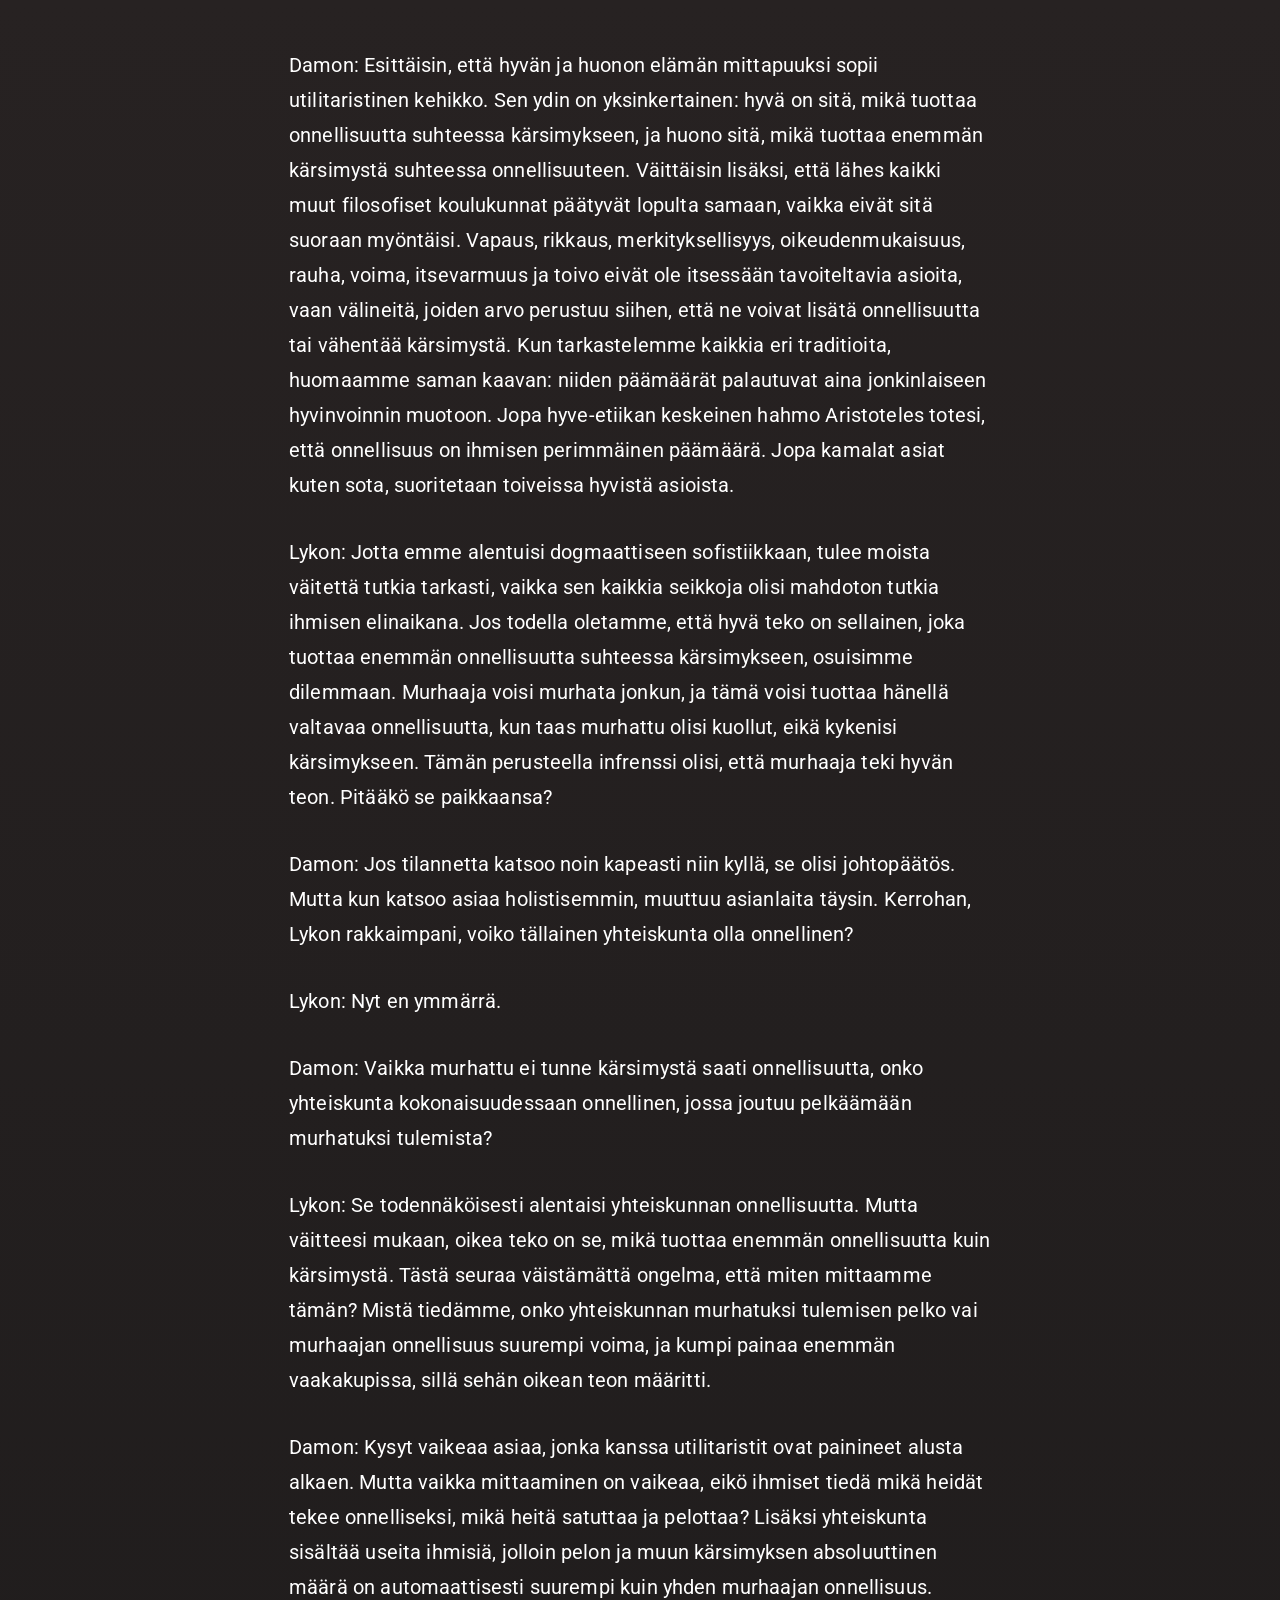
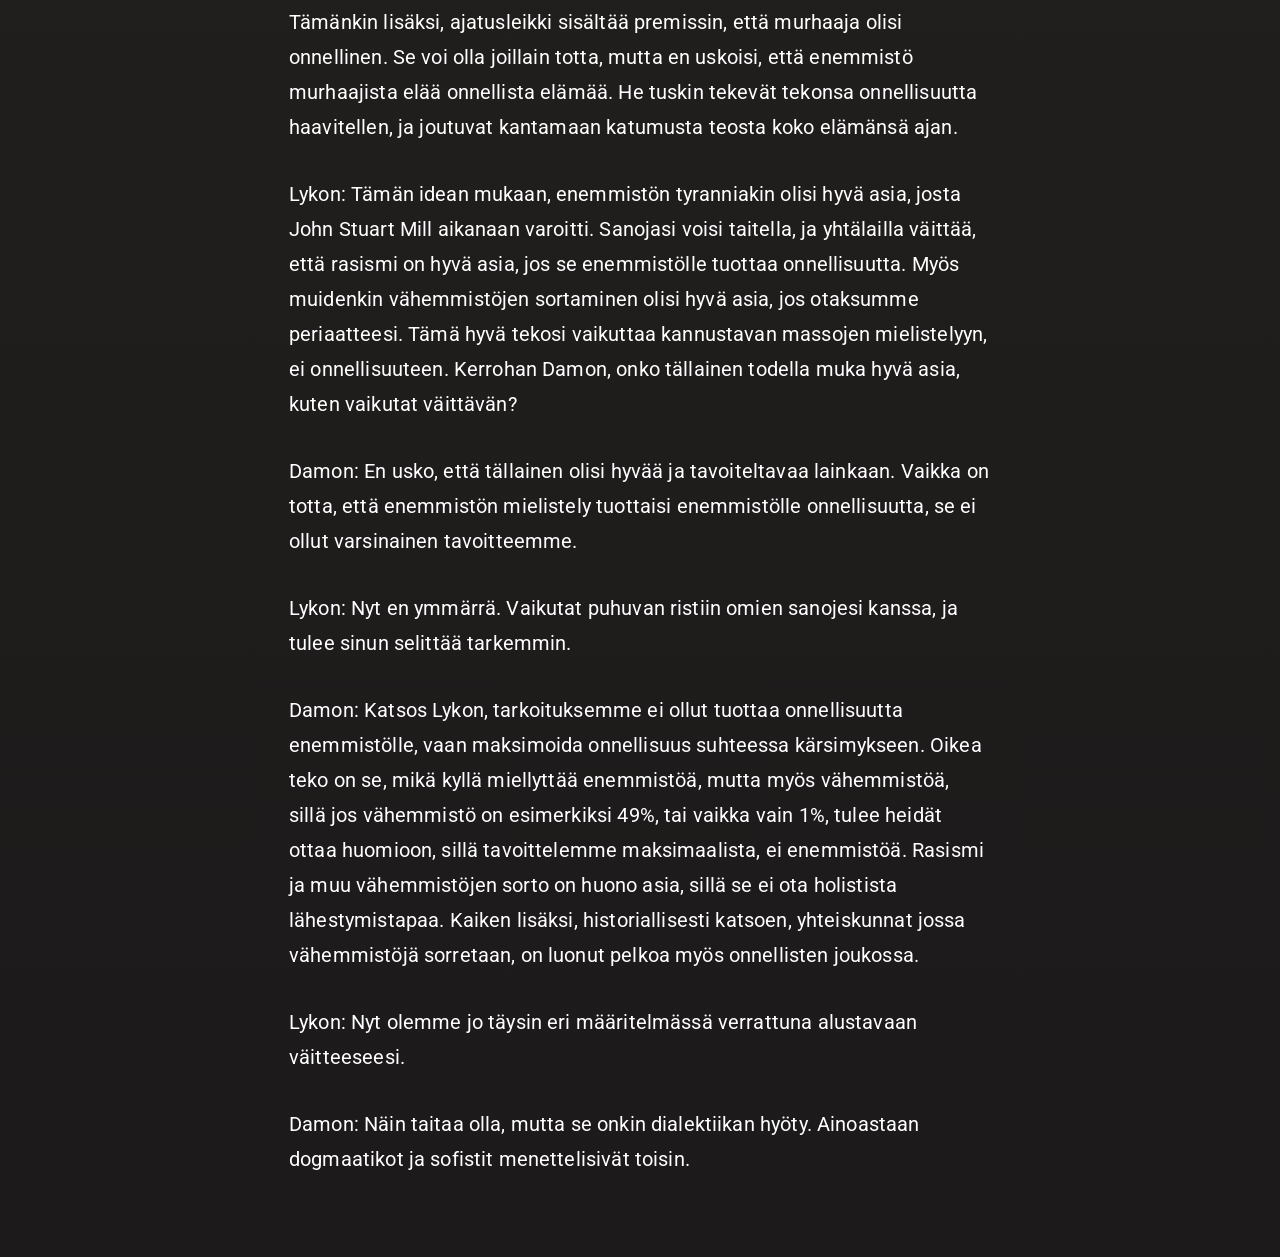
==== dialogi.html @ 6dd418b5 "Luo dialogi.html sivu" ====
<!DOCTYPE html>
<html lang="fi" prefix="og: https://ogp.me/ns#">

<head>
  <!-- Sivuston metatiedot -->
  <link rel="stylesheet" href="tyyli.css">
  <meta charset="utf-8">
  <meta name="viewport" content="width=device-width, initial-scale=1, viewport-fit=cover">
</head>

<main>

<p>Damon: Esittäisin, että hyvän ja huonon elämän mittapuuksi sopii utilitaristinen kehikko. Sen ydin on yksinkertainen: hyvä on sitä, mikä tuottaa onnellisuutta suhteessa kärsimykseen, ja huono sitä, mikä tuottaa enemmän kärsimystä suhteessa onnellisuuteen. Väittäisin lisäksi, että lähes kaikki muut filosofiset koulukunnat päätyvät lopulta samaan, vaikka eivät sitä suoraan myöntäisi. Vapaus, rikkaus, merkityksellisyys, oikeudenmukaisuus, rauha, voima, itsevarmuus ja toivo eivät ole itsessään tavoiteltavia asioita, vaan välineitä, joiden arvo perustuu siihen, että ne voivat lisätä onnellisuutta tai vähentää kärsimystä. Kun tarkastelemme kaikkia eri traditioita, huomaamme saman kaavan: niiden päämäärät palautuvat aina jonkinlaiseen hyvinvoinnin muotoon. Jopa hyve-etiikan keskeinen hahmo Aristoteles totesi, että onnellisuus on ihmisen perimmäinen päämäärä. Jopa kamalat asiat kuten sota, suoritetaan toiveissa hyvistä asioista.</p>

<p>Lykon: Jotta emme alentuisi dogmaattiseen sofistiikkaan, tulee moista väitettä tutkia tarkasti, vaikka sen kaikkia seikkoja olisi mahdoton tutkia ihmisen elinaikana. Jos todella oletamme, että hyvä teko on sellainen, joka tuottaa enemmän onnellisuutta suhteessa kärsimykseen, osuisimme dilemmaan. Murhaaja voisi murhata jonkun, ja tämä voisi tuottaa hänellä valtavaa onnellisuutta, kun taas murhattu olisi kuollut, eikä kykenisi kärsimykseen. Tämän perusteella infrenssi olisi, että murhaaja teki hyvän teon. Pitääkö se paikkaansa?</p>

<p>Damon: Jos tilannetta katsoo noin kapeasti niin kyllä, se olisi johtopäätös. Mutta kun katsoo asiaa holistisemmin, muuttuu asianlaita täysin. Kerrohan, Lykon rakkaimpani, voiko tällainen yhteiskunta olla onnellinen?</p>

<p>Lykon: Nyt en ymmärrä.</p>

<p>Damon: Vaikka murhattu ei tunne kärsimystä saati onnellisuutta, onko yhteiskunta kokonaisuudessaan onnellinen, jossa joutuu pelkäämään murhatuksi tulemista?</p>

<p>Lykon: Se todennäköisesti alentaisi yhteiskunnan onnellisuutta. Mutta väitteesi mukaan, oikea teko on se, mikä tuottaa enemmän onnellisuutta kuin kärsimystä. Tästä seuraa väistämättä ongelma, että miten mittaamme tämän? Mistä tiedämme, onko yhteiskunnan murhatuksi tulemisen pelko vai murhaajan onnellisuus suurempi voima, ja kumpi painaa enemmän vaakakupissa, sillä sehän oikean teon määritti.</p>

<p>Damon: Kysyt vaikeaa asiaa, jonka kanssa utilitaristit ovat painineet alusta alkaen. Mutta vaikka mittaaminen on vaikeaa, eikö ihmiset tiedä mikä heidät tekee onnelliseksi, mikä heitä satuttaa ja pelottaa? Lisäksi yhteiskunta sisältää useita ihmisiä, jolloin pelon ja muun kärsimyksen absoluuttinen määrä on automaattisesti suurempi kuin yhden murhaajan onnellisuus. Tämänkin lisäksi, ajatusleikki sisältää premissin, että murhaaja olisi onnellinen. Se voi olla joillain totta, mutta en uskoisi, että enemmistö murhaajista elää onnellista elämää. He tuskin tekevät tekonsa onnellisuutta haavitellen, ja joutuvat kantamaan katumusta teosta koko elämänsä ajan.</p>

<p>Lykon: Tämän idean mukaan, enemmistön tyranniakin olisi hyvä asia, josta John Stuart Mill aikanaan varoitti. Sanojasi voisi taitella, ja yhtälailla väittää, että rasismi on hyvä asia, jos se enemmistölle tuottaa onnellisuutta. Myös muidenkin vähemmistöjen sortaminen olisi hyvä asia, jos otaksumme periaatteesi. Tämä hyvä tekosi vaikuttaa kannustavan massojen mielistelyyn, ei onnellisuuteen. Kerrohan Damon, onko tällainen todella muka hyvä asia, kuten vaikutat väittävän?</p>

<p>Damon: En usko, että tällainen olisi hyvää ja tavoiteltavaa lainkaan. Vaikka on totta, että enemmistön mielistely tuottaisi enemmistölle onnellisuutta, se ei ollut varsinainen tavoitteemme.</p>

<p>Lykon: Nyt en ymmärrä. Vaikutat puhuvan ristiin omien sanojesi kanssa, ja tulee sinun selittää tarkemmin.</p>

<p>Damon: Katsos Lykon, tarkoituksemme ei ollut tuottaa onnellisuutta enemmistölle, vaan maksimoida onnellisuus suhteessa kärsimykseen. Oikea teko on se, mikä kyllä miellyttää enemmistöä, mutta myös vähemmistöä, sillä jos vähemmistö on esimerkiksi 49%, tai vaikka vain 1%, tulee heidät ottaa huomioon, sillä tavoittelemme maksimaalista, ei enemmistöä. Rasismi ja muu vähemmistöjen sorto on huono asia, sillä se ei ota holistista lähestymistapaa. Kaiken lisäksi, historiallisesti katsoen, yhteiskunnat jossa vähemmistöjä sorretaan, on luonut pelkoa myös onnellisten joukossa.</p>

<p>Lykon: Nyt olemme jo täysin eri määritelmässä verrattuna alustavaan väitteeseesi.</p>

<p>Damon: Näin taitaa olla, mutta se onkin dialektiikan hyöty. Ainoastaan dogmaatikot ja sofistit menettelisivät toisin.</p>


</main>
<script>
  (function() {
    const btn = document.getElementById('themeToggle');
    const root = document.documentElement; // html
    const body = document.body;

    // Palautetaan tallennettu teema (light/dark)
    const saved = localStorage.getItem('site-theme');
    if (saved === 'light') {
      root.classList.add('light-theme');
      body.classList.add('light-theme');
      btn.textContent = 'Vaihda tumma teema';
      btn.setAttribute('aria-pressed', 'true');
    } else {
      // varmistus: poista jos jostain syystä lisätty
      root.classList.remove('light-theme');
      body.classList.remove('light-theme');
      btn.textContent = 'Vaihda vaalea teema';
      btn.setAttribute('aria-pressed', 'false');
    }

    btn.addEventListener('click', () => {
      const turningOn = !root.classList.contains('light-theme');
      // Lisätään/poistetaan molemmilta tasoilta varmistaen muuttujien periytyminen
      root.classList.toggle('light-theme', turningOn);
      body.classList.toggle('light-theme', turningOn);

      btn.textContent = turningOn ? 'Vaihda tumma teema' : 'Vaihda vaalea teema';
      btn.setAttribute('aria-pressed', turningOn ? 'true' : 'false');

      localStorage.setItem('site-theme', turningOn ? 'light' : 'dark');
    });
  })();
</script>

</body>

</html>
---- tyyli.css ----
@import url('https://fonts.googleapis.com/css2?family=Roboto&display=swap');

/* Teemamuuttujat oletus: tumma */
:root {
  --bg-gradient-top: #272222;
  --bg-gradient-bottom: #1c1a1a;
  --text-primary: #ffffff;
  --text-secondary: #e0e0e0;
  --text-muted: #cccccc;
  --heading-shadow: rgba(255,255,255,0.15);
  --border-color: rgba(255,255,255,0.1);
  --strong-bg: rgba(255,255,255,0.05);
  --strong-border: #888;

  /* nappi oletus (tumma teema) */
  --btn-bg: #333333;
  --btn-text: #f0f0f0;
  --btn-border: rgba(255,255,255,0.08);
  --btn-shadow: rgba(0,0,0,0.35);
  --btn-hover-bg: #3d3d3d;
  --btn-hover-text: #ffffff;

  /* typografia */
  --font-family: 'Roboto', sans-serif;
  --line-height: 1.75;
  --letter-spacing: 0.009375rem;
}

/* Vaalea teema: asetetaan sekä html:lle että body:lle (varmistus periytymiselle) */
html.light-theme,
body.light-theme {
  --bg-gradient-top: #f5f5f7;
  --bg-gradient-bottom: #ffffff;
  --text-primary: #222222;
  --text-secondary: #333333;
  --text-muted: #666666;
  --heading-shadow: rgba(0,0,0,0.08);
  --border-color: rgba(0,0,0,0.12);
  --strong-bg: rgba(0,0,0,0.05);
  --strong-border: #444;

  --btn-bg: #ffffff;
  --btn-text: #222222;
  --btn-border: rgba(0,0,0,0.08);
  --btn-shadow: rgba(0,0,0,0.15);
  --btn-hover-bg: #f2f2f2;
  --btn-hover-text: #111111;
}

/* ============================= */
/* Yleiset asetukset             */
/* ============================= */
*,
*::before,
*::after { box-sizing: border-box; }

html {
  margin: 0;
  padding: 0;
  scroll-behavior: smooth;
  overflow-x: hidden;
  background: linear-gradient(to bottom, var(--bg-gradient-top), var(--bg-gradient-bottom));
}

body {
  margin: 0;
  padding: 0;
  font-family: var(--font-family);
  line-height: var(--line-height);
  letter-spacing: var(--letter-spacing);
  background-color: transparent;
  overflow-x: hidden;
  min-height: 100vh;
}

/* Sisältö */
main {
  position: relative;
  z-index: 1;
  width: 100%;
  max-width: 750px;
  margin: 0 auto;
  padding: 3rem 1.5rem;
  font-size: 1.25rem;
  overflow-wrap: break-word;
}

h1,h2,h3,h4,h5 {
  font-size: clamp(1.6rem, 4vw, 2.8rem);
  line-height: clamp(2.2rem, 5vw, 3.8rem);
  letter-spacing: 0.03rem;
  text-align: center;
  color: var(--text-primary);
  margin-top: 2rem;
  margin-bottom: 1.5rem;
  text-transform: uppercase;
  text-shadow: 0 0 6px var(--heading-shadow);
  border-bottom: 1px solid var(--border-color);
  padding-bottom: 0.5rem;
}

h6 {
  font-size: clamp(1.4rem, 3vw, 1.7rem);
  color: var(--text-secondary);
  text-align: center;
  margin-top: 2rem;
  margin-bottom: 1rem;
  font-weight: 500;
  letter-spacing: 0.02rem;
  text-shadow: 0 0 4px var(--heading-shadow);
  font-style: italic;
}

p {
  color: var(--text-primary);
  font-size: clamp(1rem, 2.5vw, 1.25rem);
  margin-top: 0;
  margin-bottom: 2rem;
  line-height: 1.75;
}

ul li {
  color: var(--text-primary);
  font-size: clamp(1rem, 2vw, 1.2rem);
  line-height: 1.6;
  margin-bottom: 0.25rem;
}

strong {
  display: block;
  font-weight: bold;
  font-size: 1.3rem;
  line-height: 1.8;
  margin: 2.5rem 0;
  padding: 0.75rem 1rem;
  color: var(--text-secondary);
  background-color: var(--strong-bg);
  border-left: 4px solid var(--strong-border);
  text-align: center;
  text-shadow: 0 0 6px var(--heading-shadow);
}

em { color: var(--text-muted); font-style: italic; }

/* Teemanvaihtonappi */
#themeToggle {
  position: fixed;
  top: 1rem;
  right: 1rem;
  z-index: 1000;
  padding: 0.6rem 1rem;
  font-size: 0.95rem;
  font-weight: 600;
  border-radius: 10px;
  cursor: pointer;

  background-color: var(--btn-bg);
  color: var(--btn-text);
  border: 1px solid var(--btn-border);
  box-shadow: 0 8px 20px var(--btn-shadow);
  transition:
    background-color 0.18s ease,
    color 0.18s ease,
    transform 0.08s ease,
    box-shadow 0.18s ease,
    border-color 0.18s ease;
  backdrop-filter: saturate(1.2) blur(6px);
}

#themeToggle:hover {
  background-color: var(--btn-hover-bg);
  color: var(--btn-hover-text);
  box-shadow: 0 10px 24px var(--btn-shadow);
}

#themeToggle:active { transform: translateY(1px); }

/* Reduced transparency fallback (prefers-reduced-transparency ei ole laajasti tuettu, poistetaan epävarmuus) */
@media (prefers-reduced-motion: reduce) {
  #themeToggle { backdrop-filter: none; }
}

/* Selection joka toimii molemmissa teemoissa */
::selection {
  background: var(--text-primary);
  color: var(--bg-gradient-bottom);
}
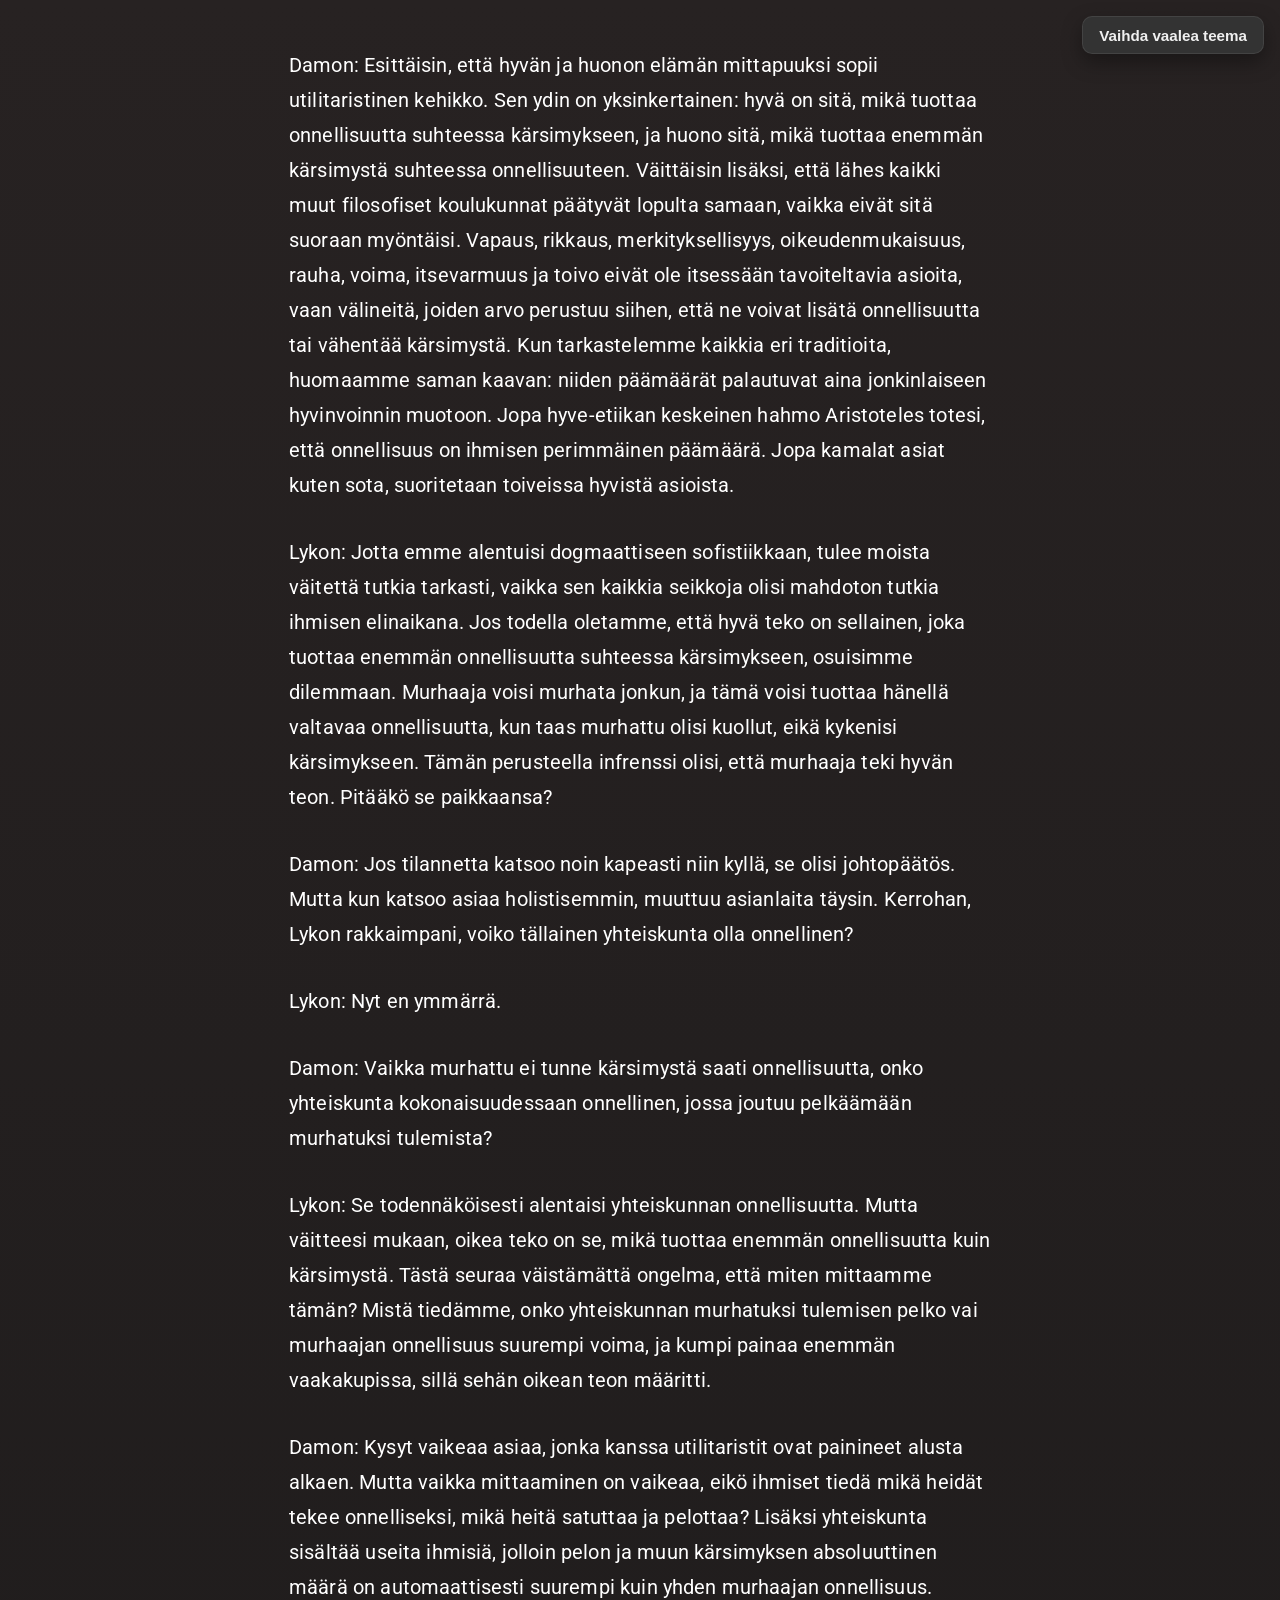
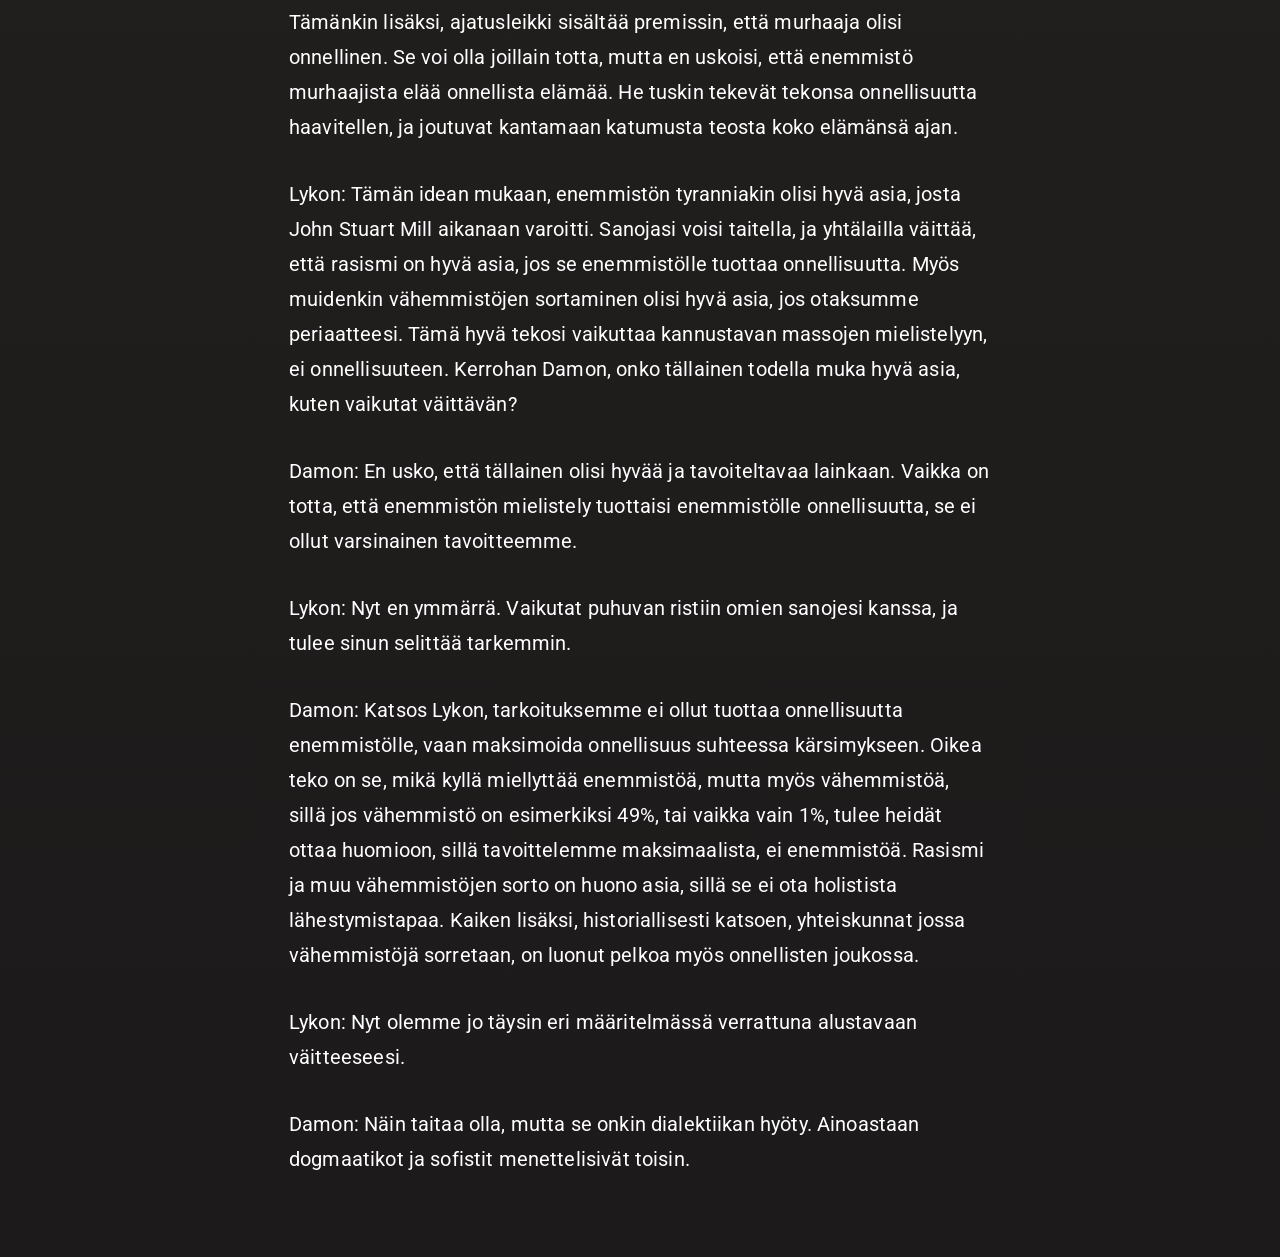
==== commit 78ff796c: "Update dialogi.html" ====
--- a/dialogi.html
+++ b/dialogi.html
@@ -9,6 +9,8 @@
 </head>
 
 <main>
+
+<button id="themeToggle" aria-pressed="false">Vaihda vaalea teema</button>
 
 <p>Damon: Esittäisin, että hyvän ja huonon elämän mittapuuksi sopii utilitaristinen kehikko. Sen ydin on yksinkertainen: hyvä on sitä, mikä tuottaa onnellisuutta suhteessa kärsimykseen, ja huono sitä, mikä tuottaa enemmän kärsimystä suhteessa onnellisuuteen. Väittäisin lisäksi, että lähes kaikki muut filosofiset koulukunnat päätyvät lopulta samaan, vaikka eivät sitä suoraan myöntäisi. Vapaus, rikkaus, merkityksellisyys, oikeudenmukaisuus, rauha, voima, itsevarmuus ja toivo eivät ole itsessään tavoiteltavia asioita, vaan välineitä, joiden arvo perustuu siihen, että ne voivat lisätä onnellisuutta tai vähentää kärsimystä. Kun tarkastelemme kaikkia eri traditioita, huomaamme saman kaavan: niiden päämäärät palautuvat aina jonkinlaiseen hyvinvoinnin muotoon. Jopa hyve-etiikan keskeinen hahmo Aristoteles totesi, että onnellisuus on ihmisen perimmäinen päämäärä. Jopa kamalat asiat kuten sota, suoritetaan toiveissa hyvistä asioista.</p>
 
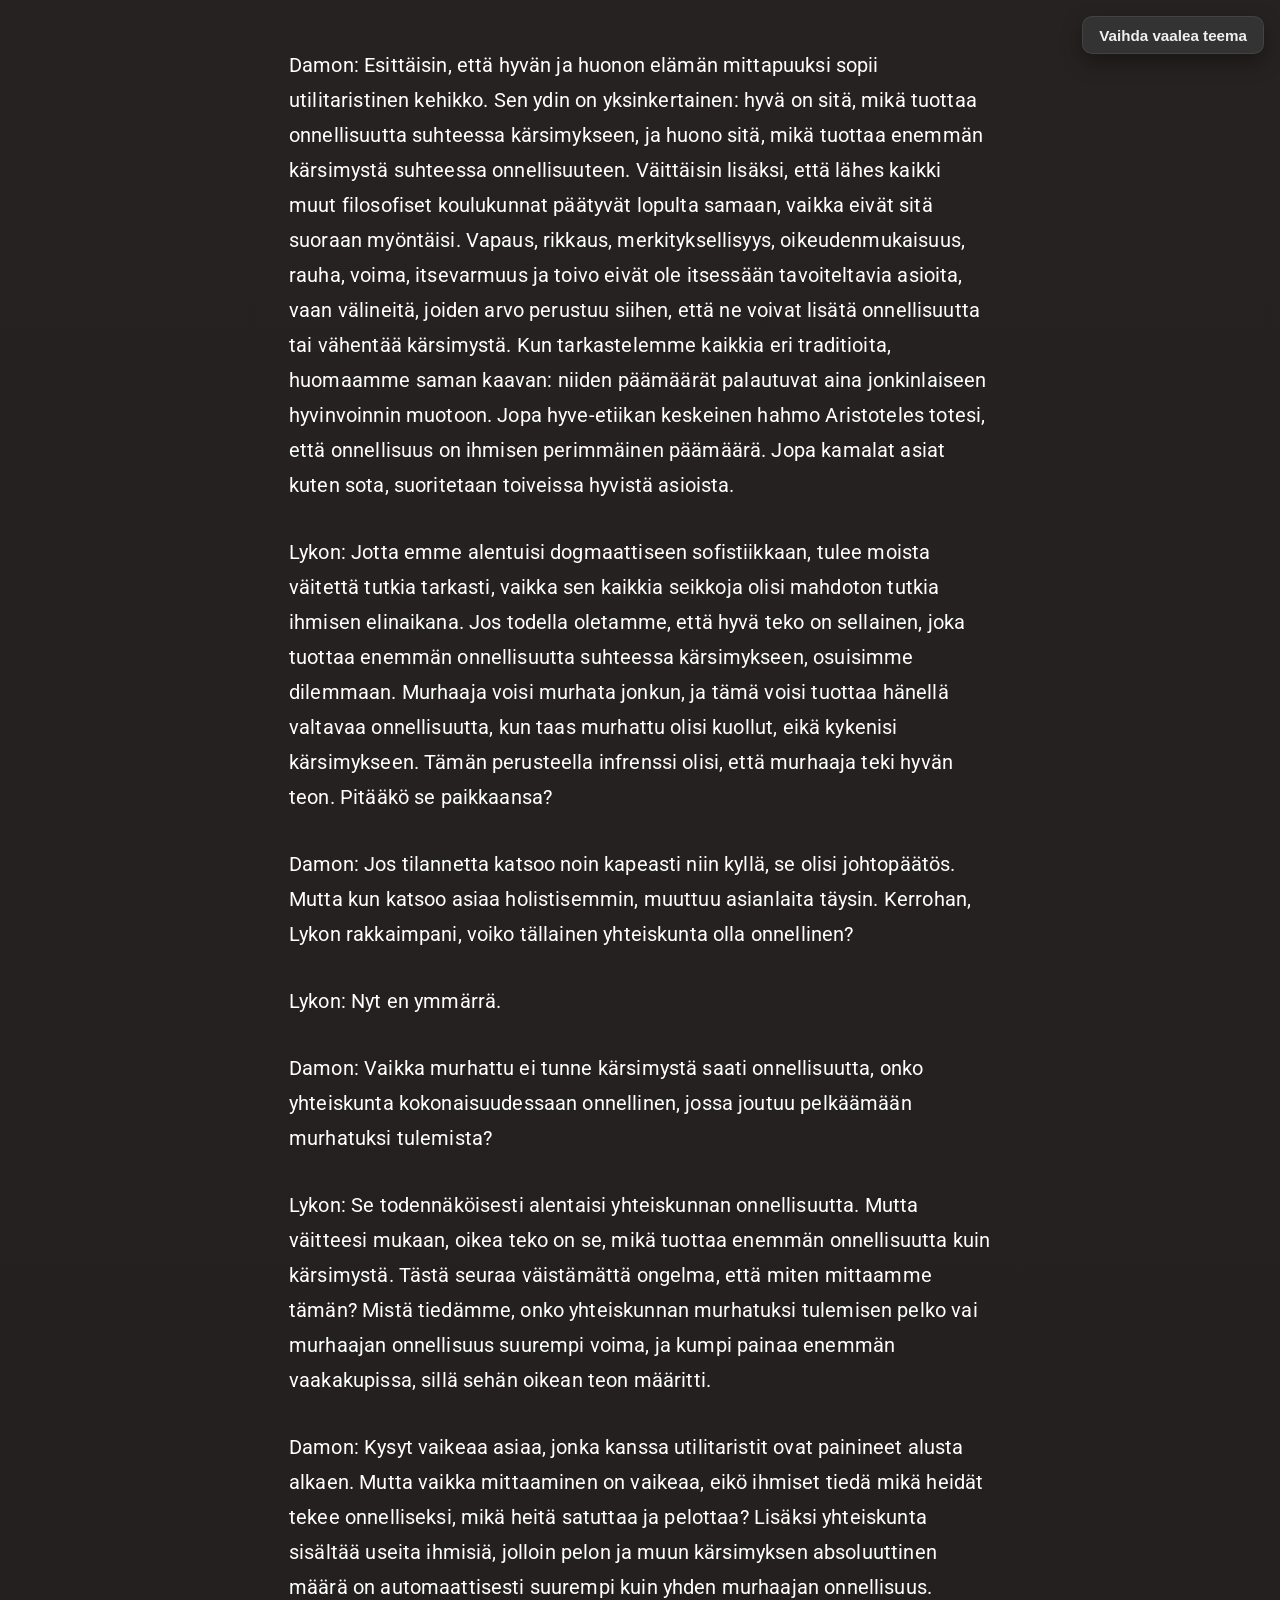
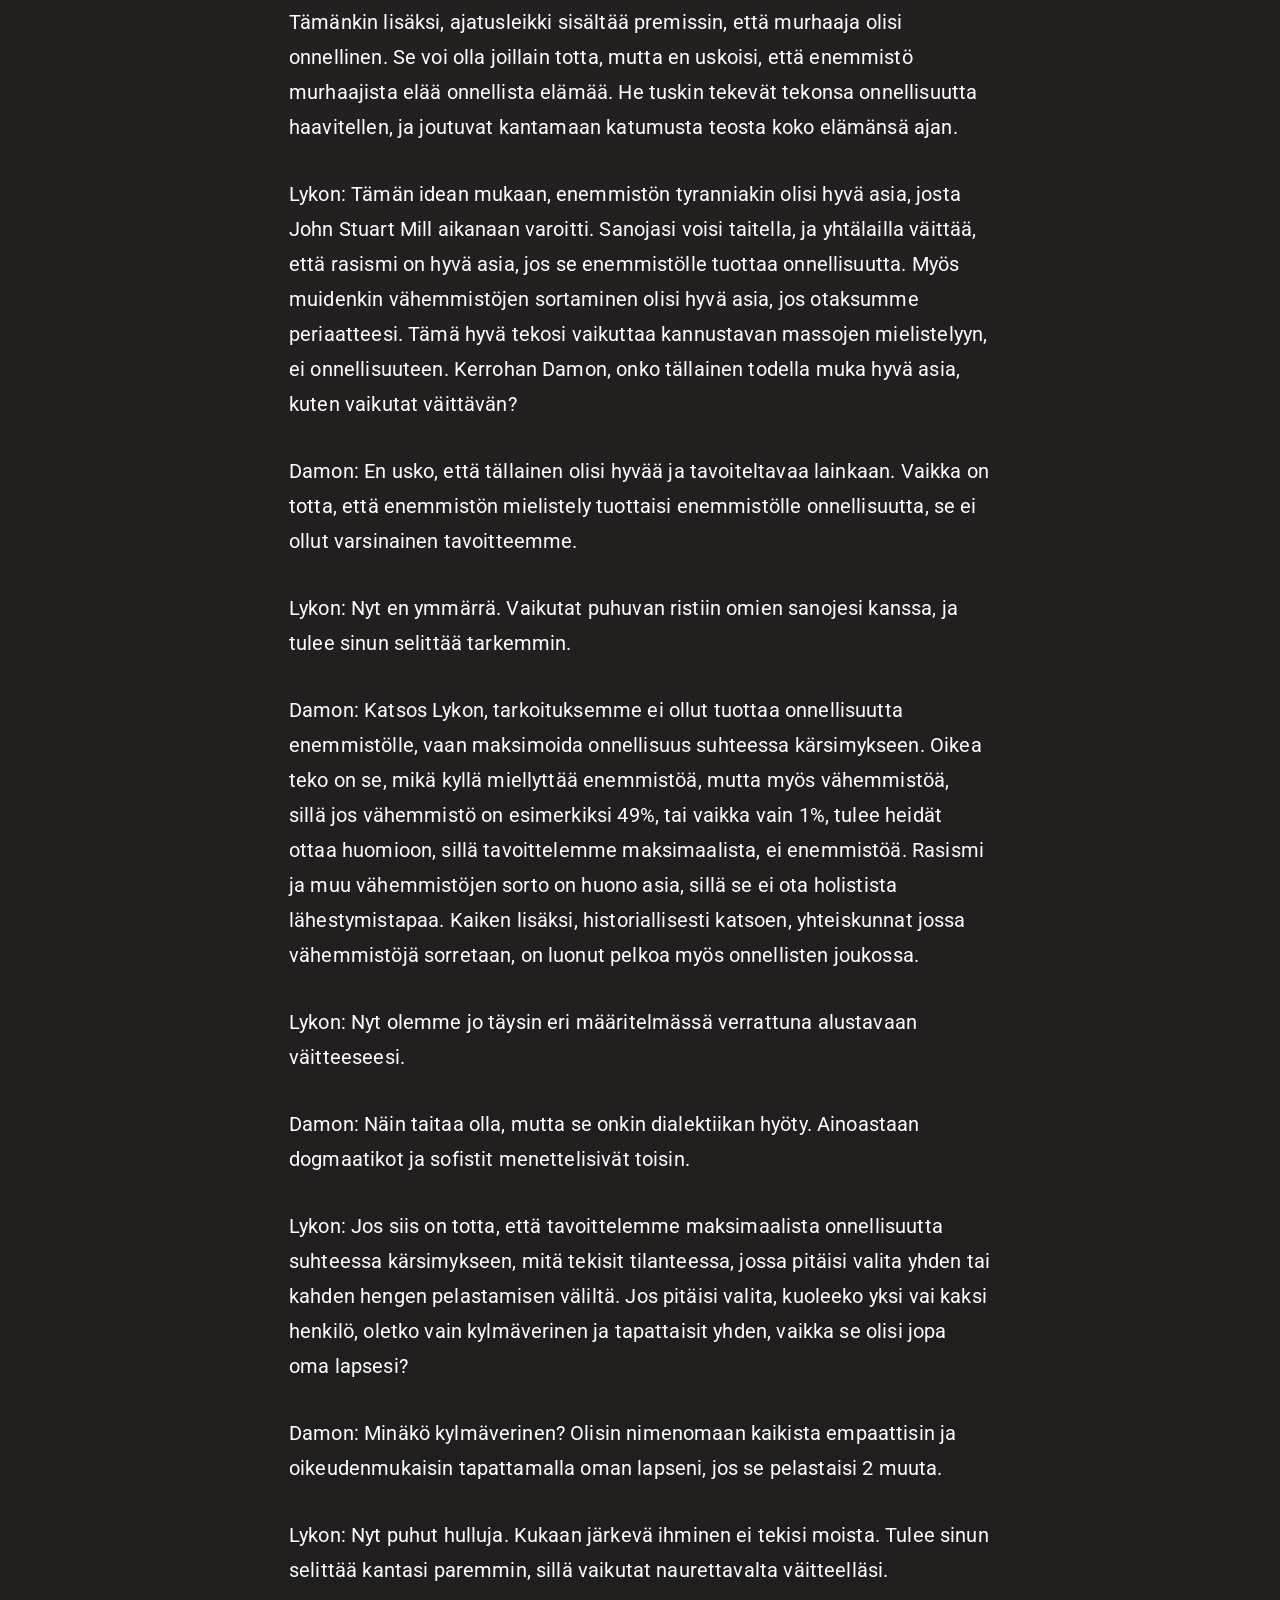
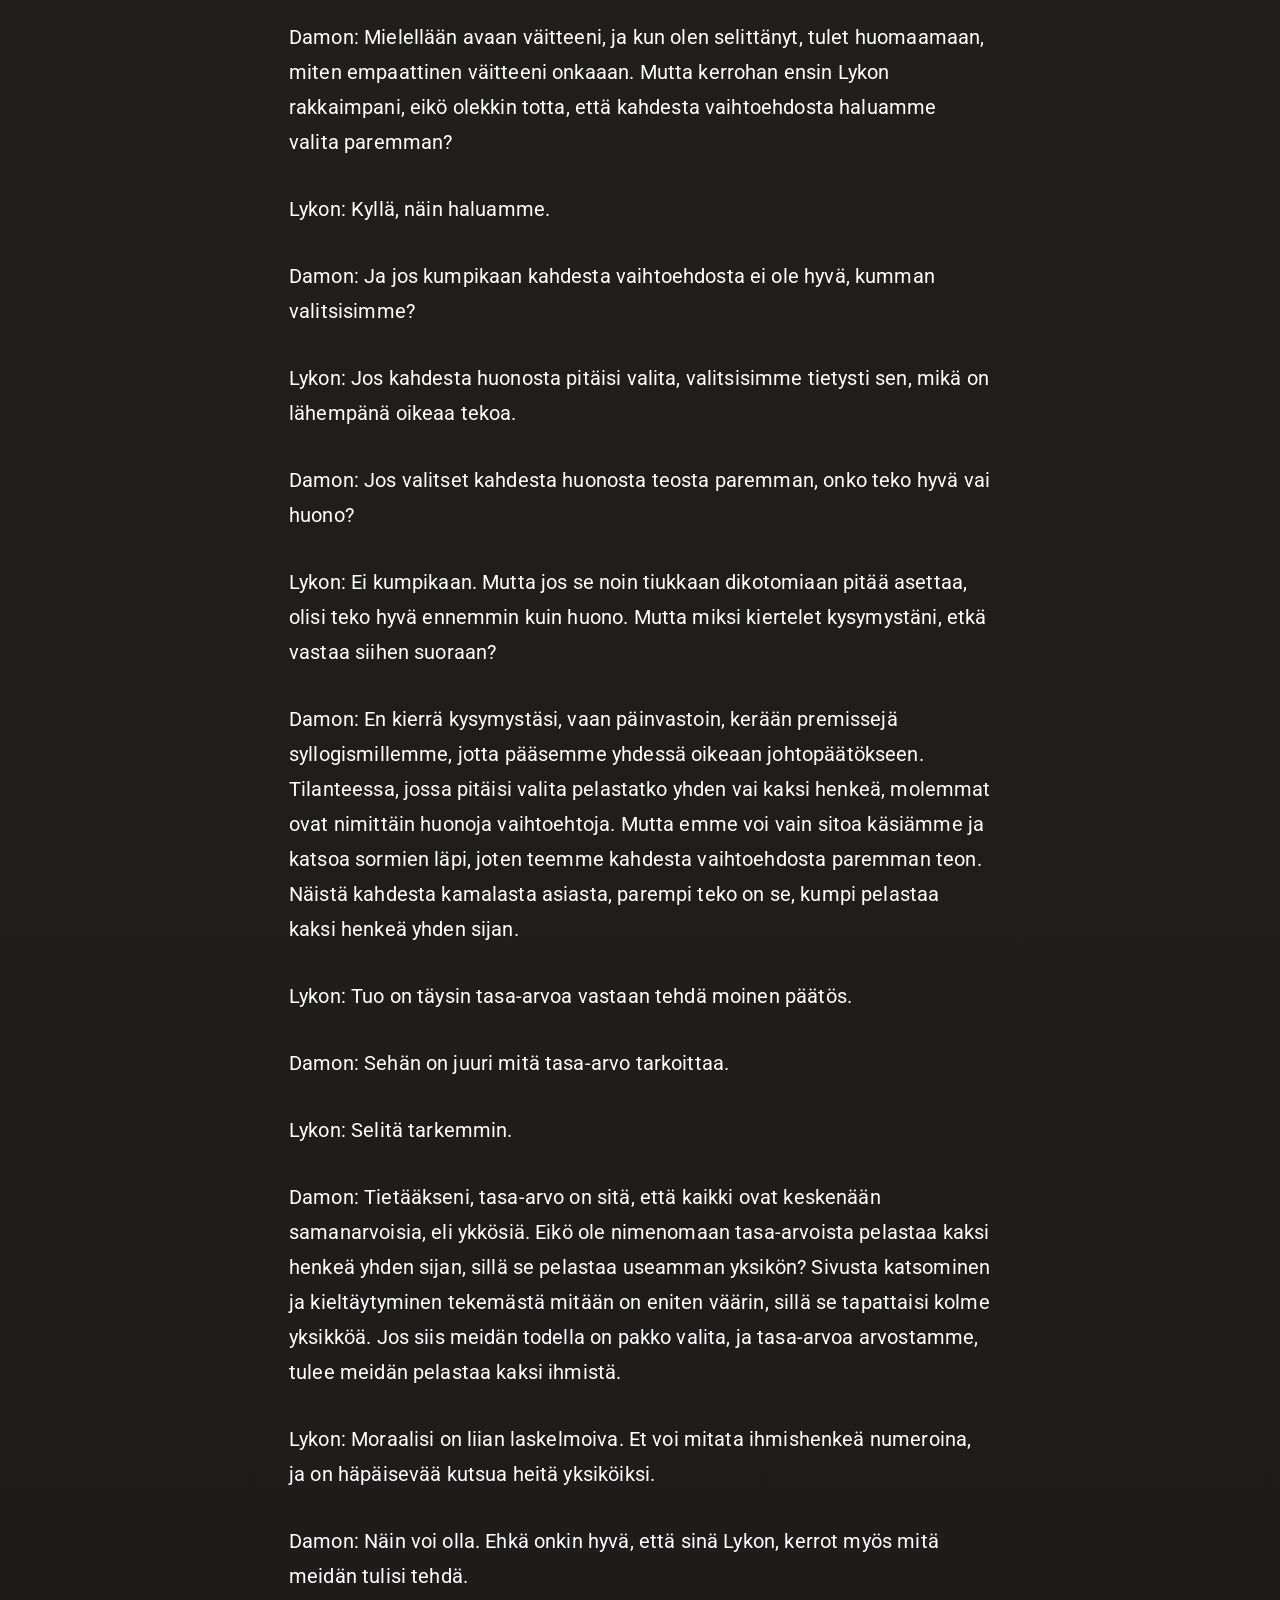
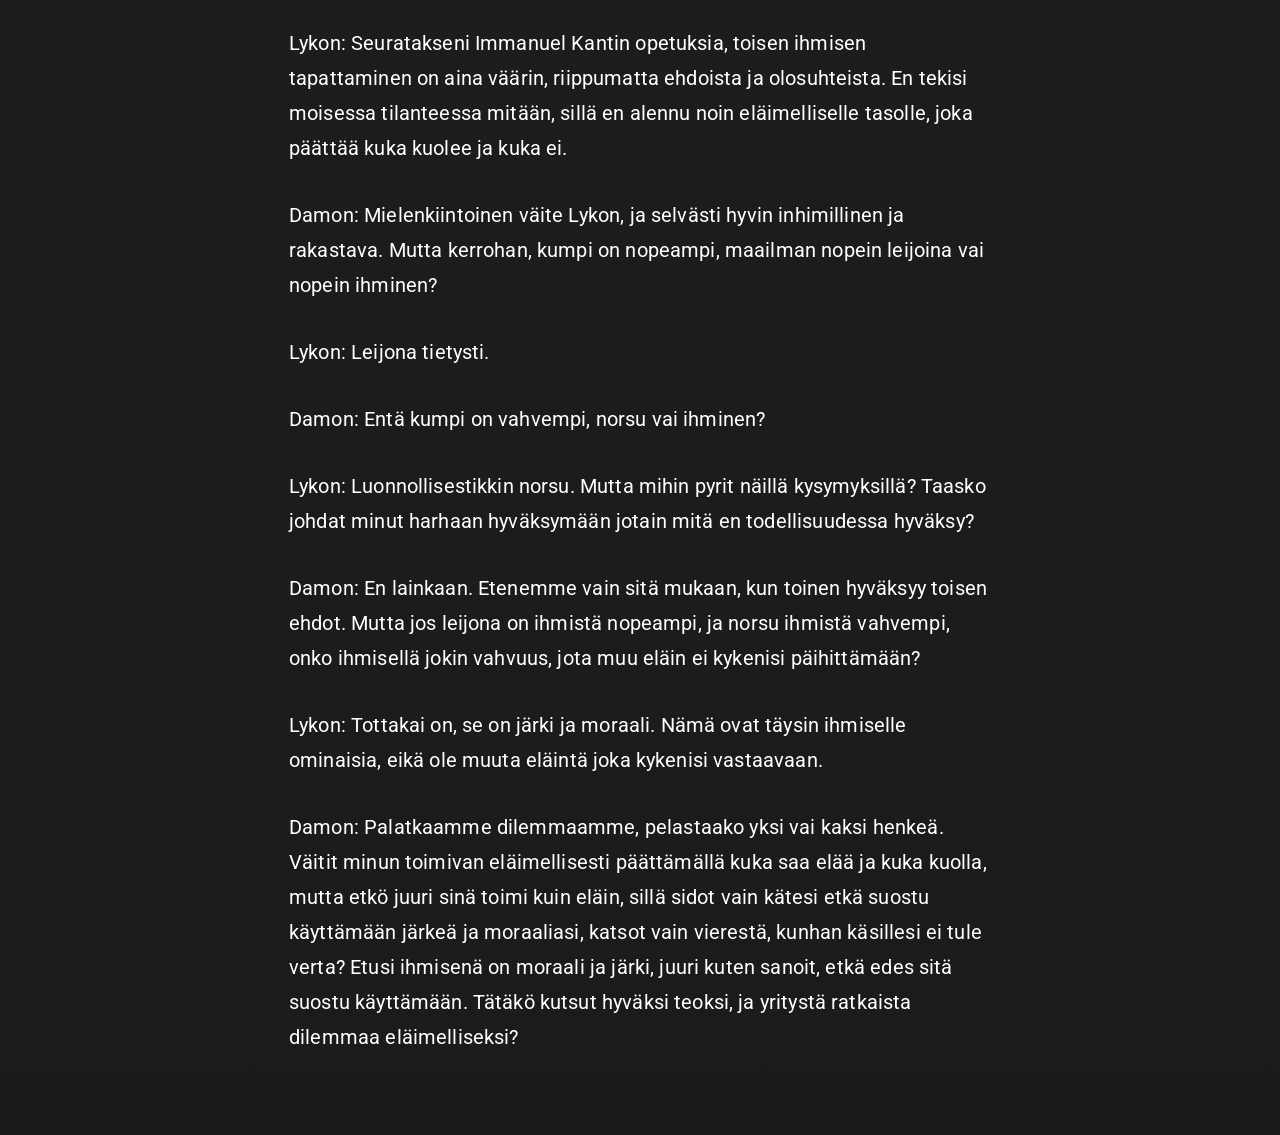
==== commit 3409d9eb: "Update dialogi.html" ====
--- a/dialogi.html
+++ b/dialogi.html
@@ -37,6 +37,54 @@
 <p>Lykon: Nyt olemme jo täysin eri määritelmässä verrattuna alustavaan väitteeseesi.</p>
 
 <p>Damon: Näin taitaa olla, mutta se onkin dialektiikan hyöty. Ainoastaan dogmaatikot ja sofistit menettelisivät toisin.</p>
+
+<p>Lykon: Jos siis on totta, että tavoittelemme maksimaalista onnellisuutta suhteessa kärsimykseen, mitä tekisit tilanteessa, jossa pitäisi valita yhden tai kahden hengen pelastamisen väliltä. Jos pitäisi valita, kuoleeko yksi vai kaksi henkilö, oletko vain kylmäverinen ja tapattaisit yhden, vaikka se olisi jopa oma lapsesi?</p>
+
+<p>Damon: Minäkö kylmäverinen? Olisin nimenomaan kaikista empaattisin ja oikeudenmukaisin tapattamalla oman lapseni, jos se pelastaisi 2 muuta.</p>
+
+<p>Lykon: Nyt puhut hulluja. Kukaan järkevä ihminen ei tekisi moista. Tulee sinun selittää kantasi paremmin, sillä vaikutat naurettavalta väitteelläsi.</p>
+
+<p>Damon: Mielellään avaan väitteeni, ja kun olen selittänyt, tulet huomaamaan, miten empaattinen väitteeni onkaaan. Mutta kerrohan ensin Lykon rakkaimpani, eikö olekkin totta, että kahdesta vaihtoehdosta haluamme valita paremman?</p>
+
+<p>Lykon: Kyllä, näin haluamme.</p>
+
+<p>Damon: Ja jos kumpikaan kahdesta vaihtoehdosta ei ole hyvä, kumman valitsisimme?</p>
+
+<p>Lykon: Jos kahdesta huonosta pitäisi valita, valitsisimme tietysti sen, mikä on lähempänä oikeaa tekoa.</p>
+
+<p>Damon: Jos valitset kahdesta huonosta teosta paremman, onko teko hyvä vai huono?</p>
+
+<p>Lykon: Ei kumpikaan. Mutta jos se noin tiukkaan dikotomiaan pitää asettaa, olisi teko hyvä ennemmin kuin huono. Mutta miksi kiertelet kysymystäni, etkä vastaa siihen suoraan?</p>
+
+<p>Damon: En kierrä kysymystäsi, vaan päinvastoin, kerään premissejä syllogismillemme, jotta pääsemme yhdessä oikeaan johtopäätökseen. Tilanteessa, jossa pitäisi valita pelastatko yhden vai kaksi henkeä, molemmat ovat nimittäin huonoja vaihtoehtoja. Mutta emme voi vain sitoa käsiämme ja katsoa sormien läpi, joten teemme kahdesta vaihtoehdosta paremman teon. Näistä kahdesta kamalasta asiasta, parempi teko on se, kumpi pelastaa kaksi henkeä yhden sijan.</p>
+
+<p>Lykon: Tuo on täysin tasa-arvoa vastaan tehdä moinen päätös.</p>
+
+<p>Damon: Sehän on juuri mitä tasa-arvo tarkoittaa.</p>
+
+<p>Lykon: Selitä tarkemmin.</p>
+
+<p>Damon: Tietääkseni, tasa-arvo on sitä, että kaikki ovat keskenään samanarvoisia, eli ykkösiä. Eikö ole nimenomaan tasa-arvoista pelastaa kaksi henkeä yhden sijan, sillä se pelastaa useamman yksikön? Sivusta katsominen ja kieltäytyminen tekemästä mitään on eniten väärin, sillä se tapattaisi kolme yksikköä. Jos siis meidän todella on pakko valita, ja tasa-arvoa arvostamme, tulee meidän pelastaa kaksi ihmistä.</p>
+
+<p>Lykon: Moraalisi on liian laskelmoiva. Et voi mitata ihmishenkeä numeroina, ja on häpäisevää kutsua heitä yksiköiksi.</p>
+
+<p>Damon: Näin voi olla. Ehkä onkin hyvä, että sinä Lykon, kerrot myös mitä meidän tulisi tehdä.</p>
+
+<p>Lykon: Seuratakseni Immanuel Kantin opetuksia, toisen ihmisen tapattaminen on aina väärin, riippumatta ehdoista ja olosuhteista. En tekisi moisessa tilanteessa mitään, sillä en alennu noin eläimelliselle tasolle, joka päättää kuka kuolee ja kuka ei.</p>
+
+<p>Damon: Mielenkiintoinen väite Lykon, ja selvästi hyvin inhimillinen ja rakastava. Mutta kerrohan, kumpi on nopeampi, maailman nopein leijoina vai nopein ihminen?</p>
+
+<p>Lykon: Leijona tietysti.</p>
+
+<p>Damon: Entä kumpi on vahvempi, norsu vai ihminen?</p>
+
+<p>Lykon: Luonnollisestikkin norsu. Mutta mihin pyrit näillä kysymyksillä? Taasko johdat minut harhaan hyväksymään jotain mitä en todellisuudessa hyväksy?</p>
+
+<p>Damon: En lainkaan. Etenemme vain sitä mukaan, kun toinen hyväksyy toisen ehdot. Mutta jos leijona on ihmistä nopeampi, ja norsu ihmistä vahvempi, onko ihmisellä jokin vahvuus, jota muu eläin ei kykenisi päihittämään?</p>
+
+<p>Lykon: Tottakai on, se on järki ja moraali. Nämä ovat täysin ihmiselle ominaisia, eikä ole muuta eläintä joka kykenisi vastaavaan.</p>
+
+<p>Damon: Palatkaamme dilemmaamme, pelastaako yksi vai kaksi henkeä. Väitit minun toimivan eläimellisesti päättämällä kuka saa elää ja kuka kuolla, mutta etkö juuri sinä toimi kuin eläin, sillä sidot vain kätesi etkä suostu käyttämään järkeä ja moraaliasi, katsot vain vierestä, kunhan käsillesi ei tule verta? Etusi ihmisenä on moraali ja järki, juuri kuten sanoit, etkä edes sitä suostu käyttämään. Tätäkö kutsut hyväksi teoksi, ja yritystä ratkaista dilemmaa eläimelliseksi?<p>
 
 
 </main>
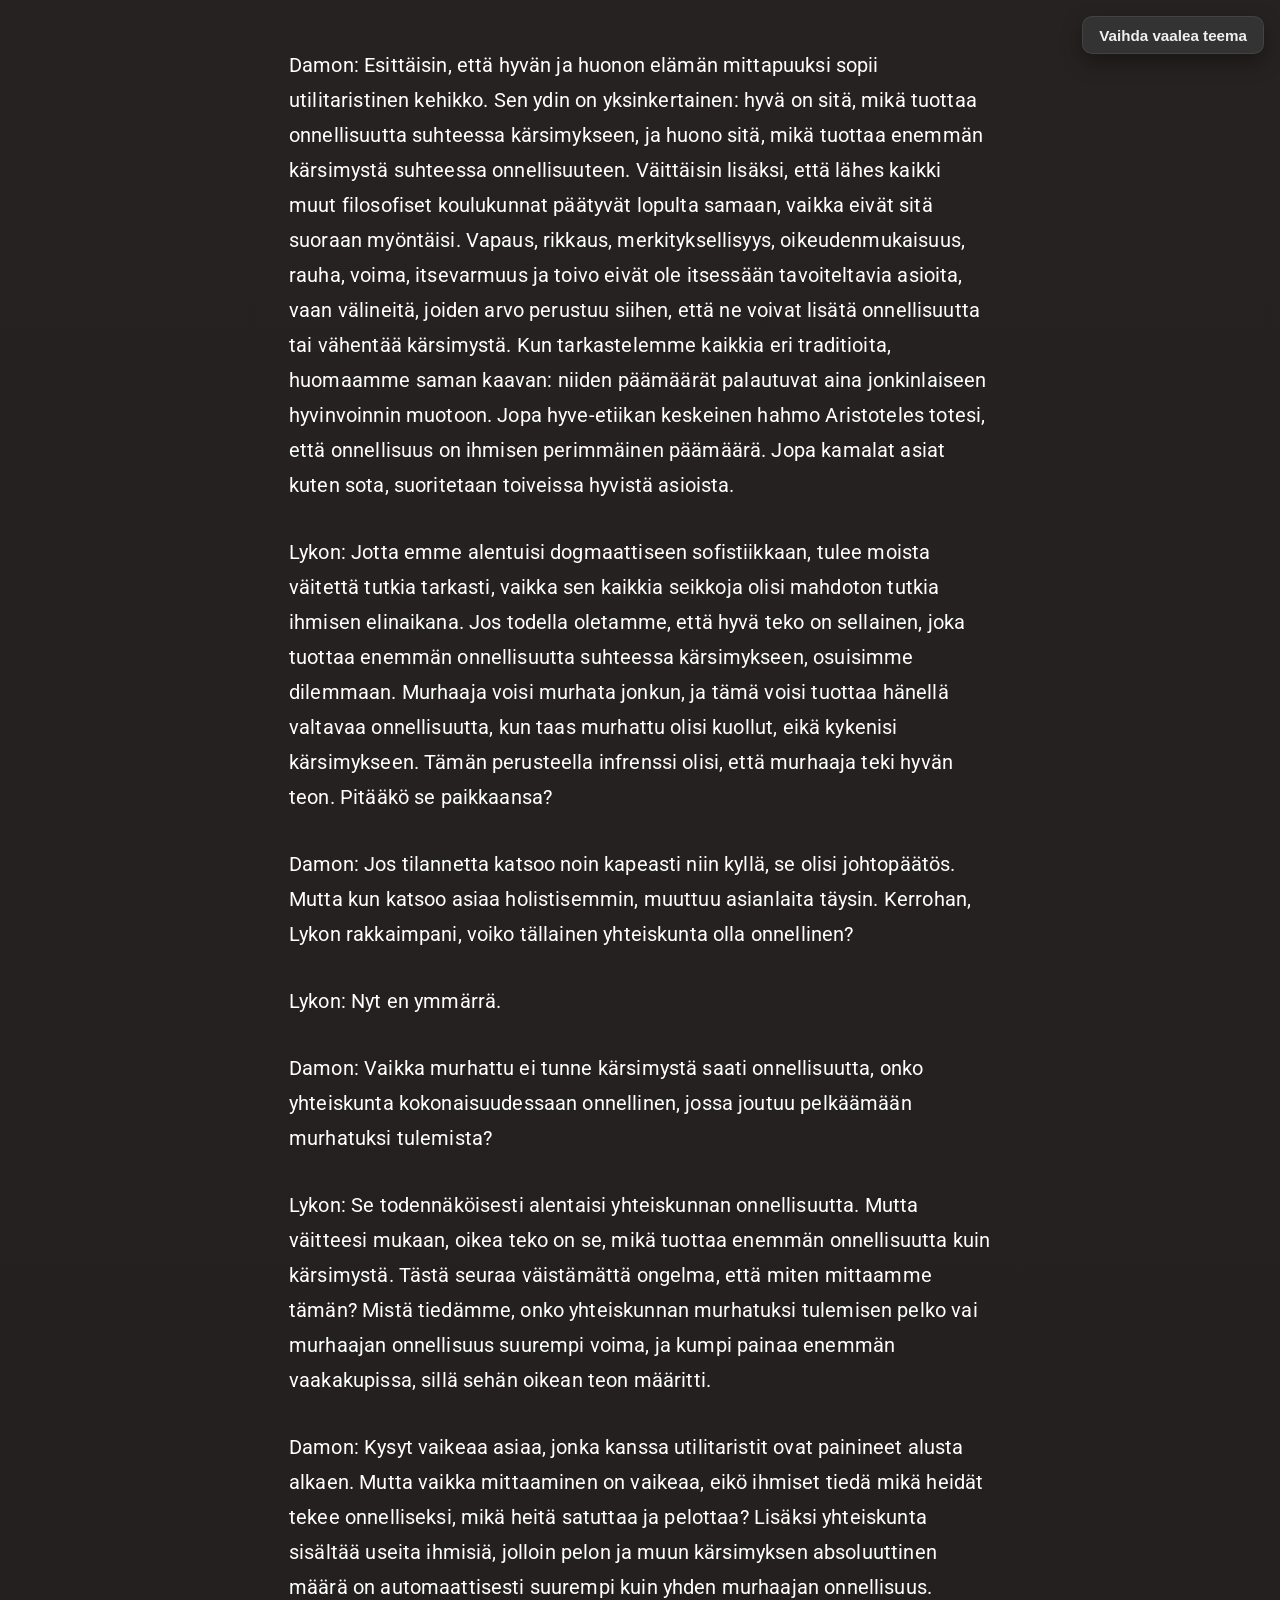
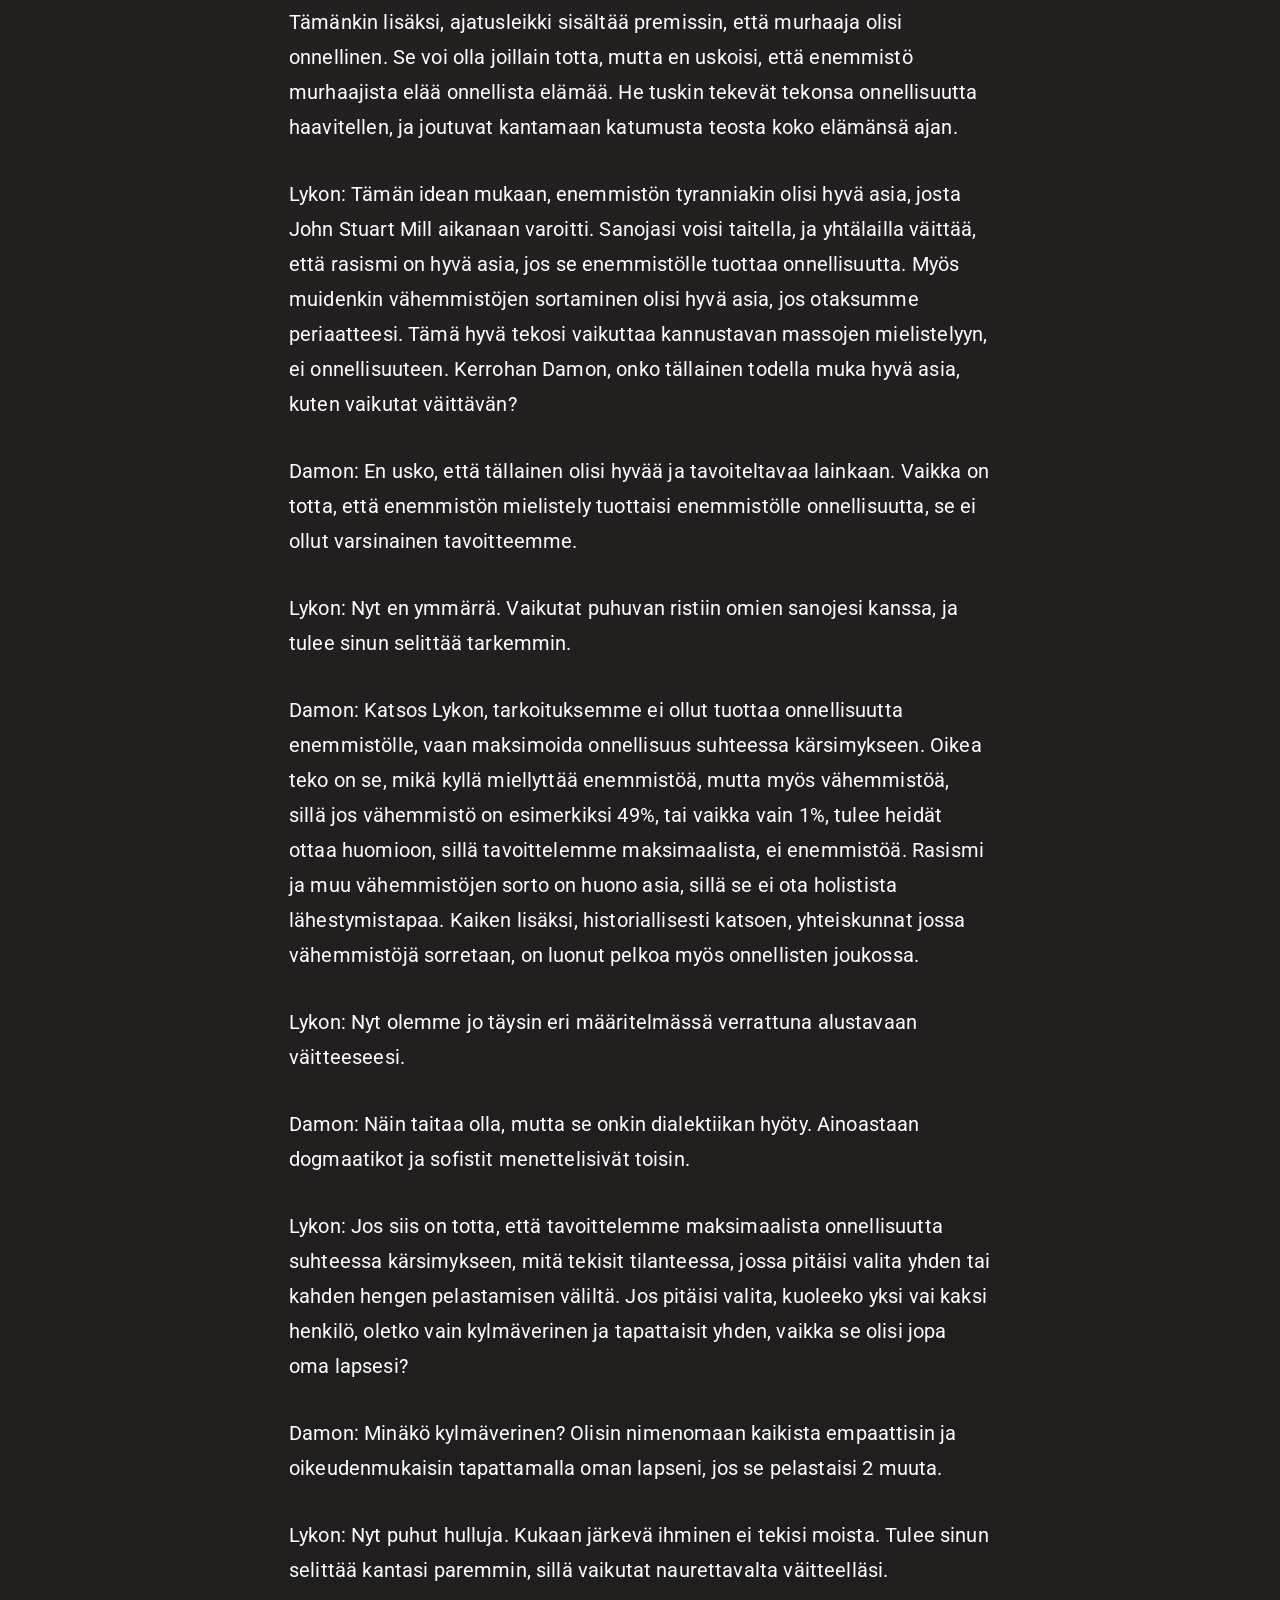
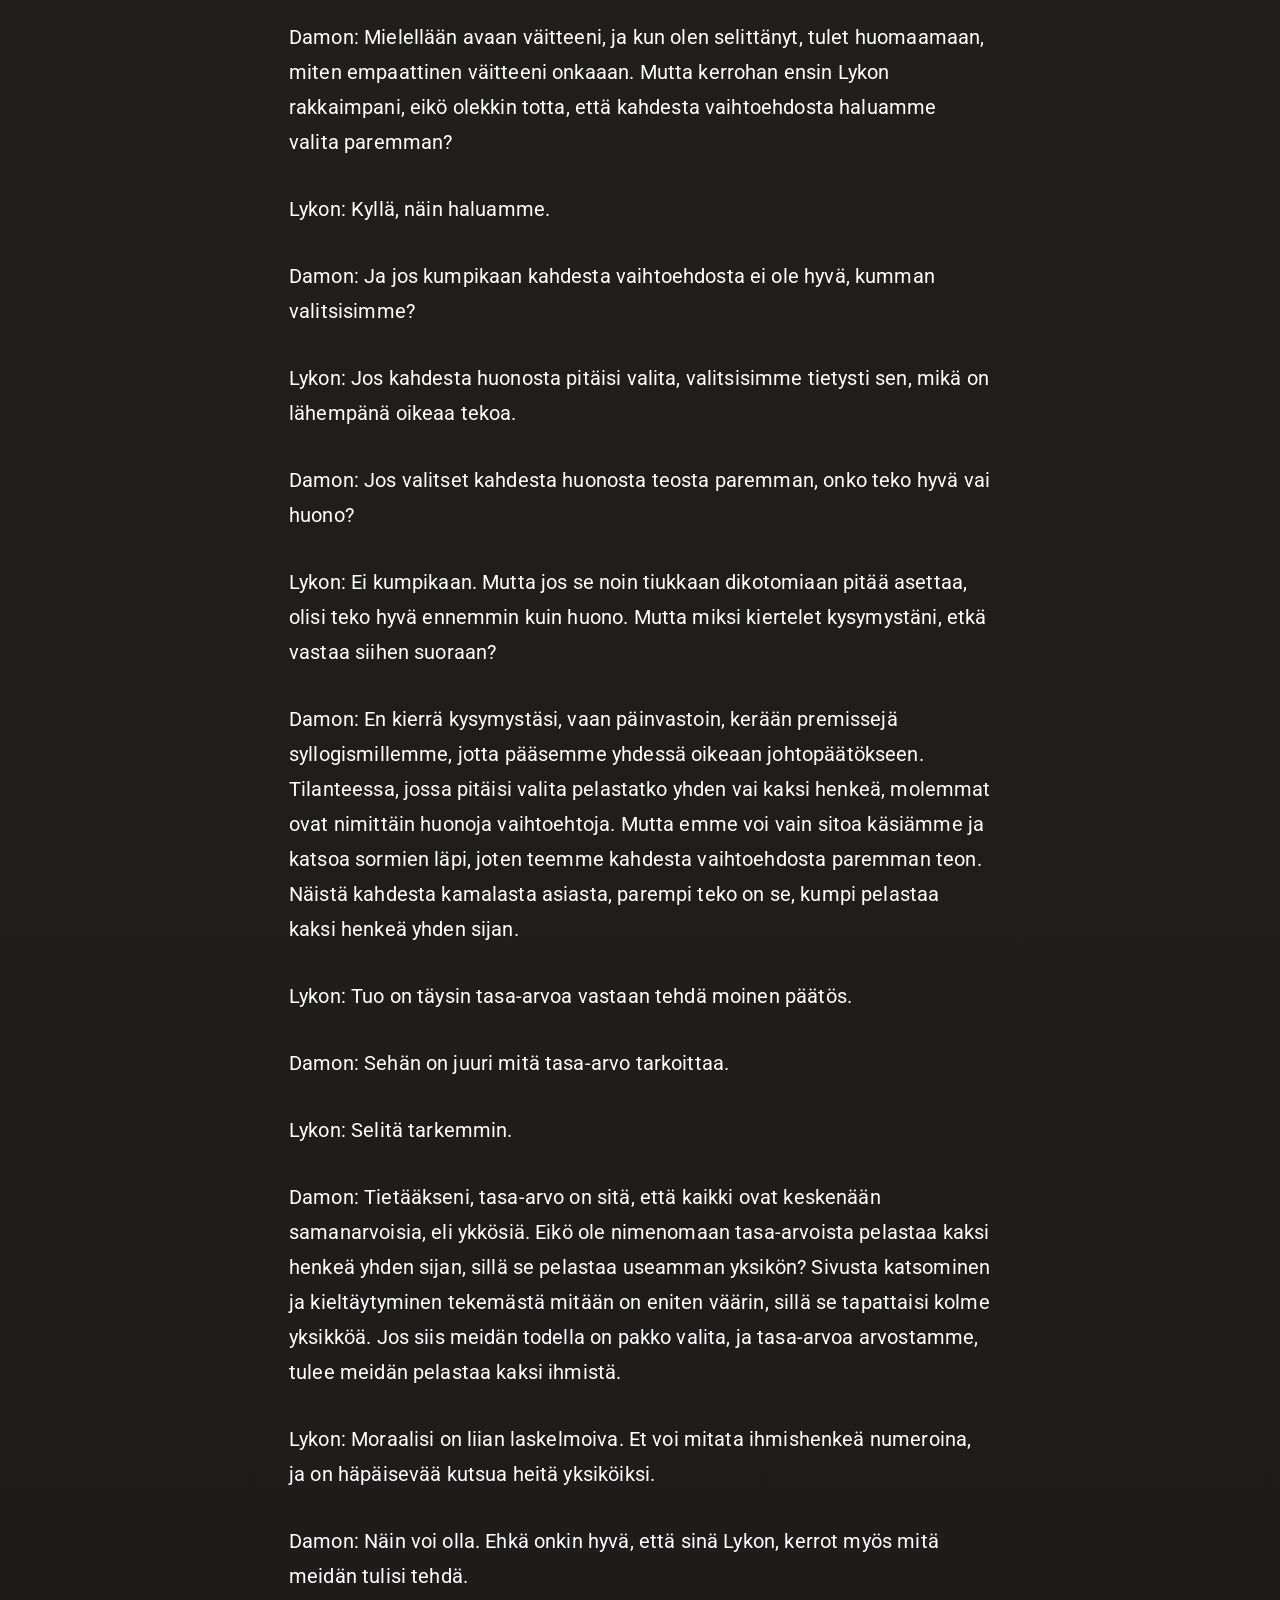
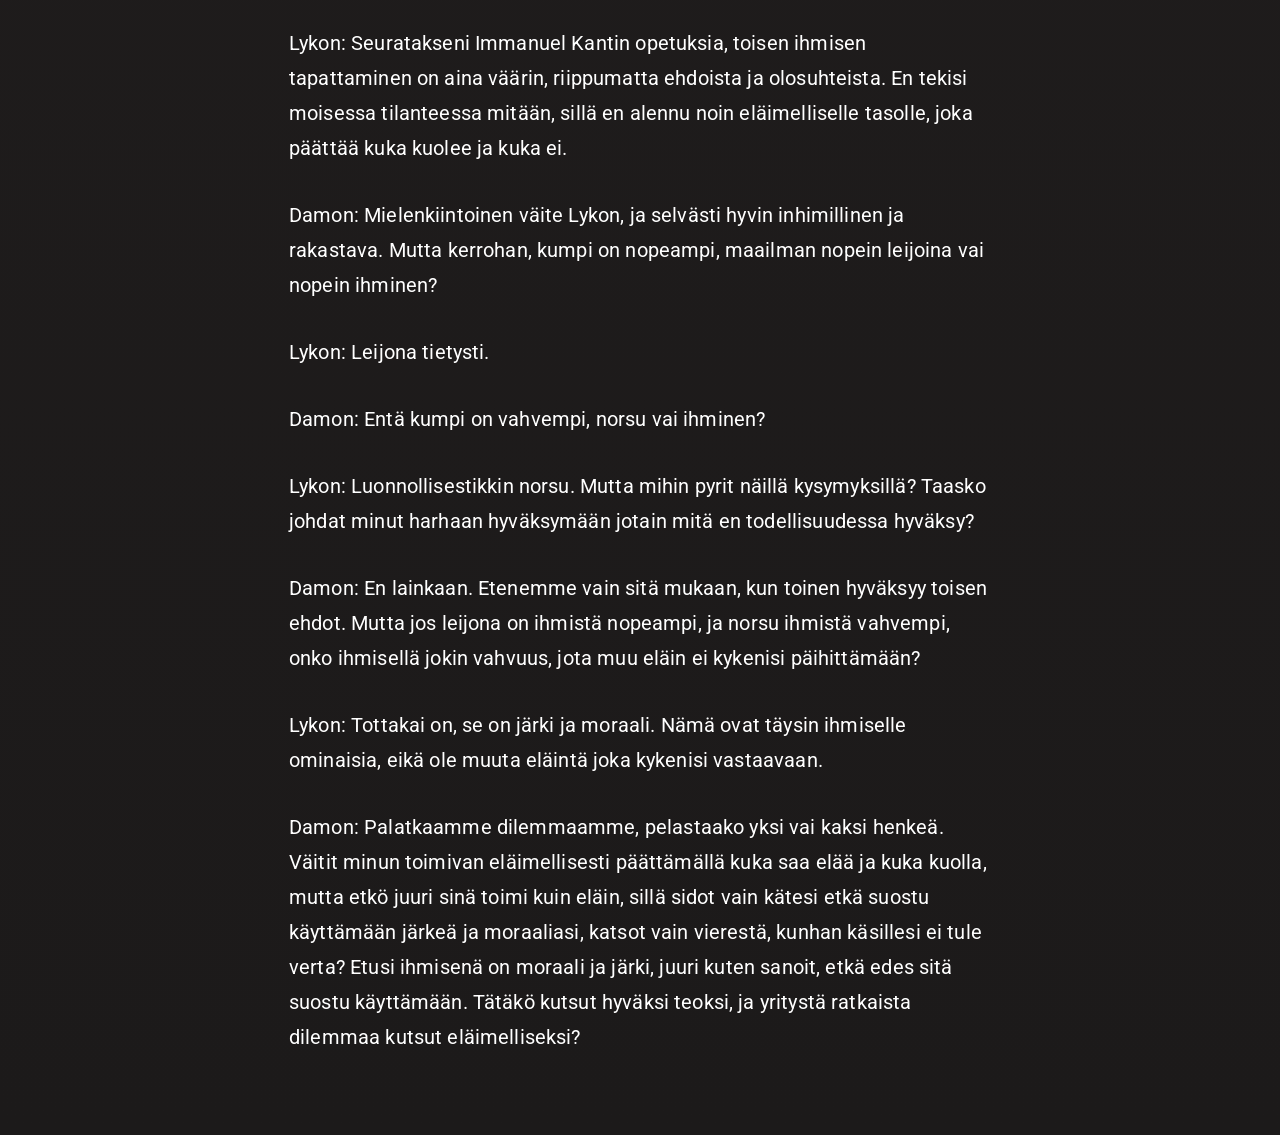
==== commit 3ac554e2: "Update dialogi.html" ====
--- a/dialogi.html
+++ b/dialogi.html
@@ -84,7 +84,7 @@
 
 <p>Lykon: Tottakai on, se on järki ja moraali. Nämä ovat täysin ihmiselle ominaisia, eikä ole muuta eläintä joka kykenisi vastaavaan.</p>
 
-<p>Damon: Palatkaamme dilemmaamme, pelastaako yksi vai kaksi henkeä. Väitit minun toimivan eläimellisesti päättämällä kuka saa elää ja kuka kuolla, mutta etkö juuri sinä toimi kuin eläin, sillä sidot vain kätesi etkä suostu käyttämään järkeä ja moraaliasi, katsot vain vierestä, kunhan käsillesi ei tule verta? Etusi ihmisenä on moraali ja järki, juuri kuten sanoit, etkä edes sitä suostu käyttämään. Tätäkö kutsut hyväksi teoksi, ja yritystä ratkaista dilemmaa eläimelliseksi?<p>
+<p>Damon: Palatkaamme dilemmaamme, pelastaako yksi vai kaksi henkeä. Väitit minun toimivan eläimellisesti päättämällä kuka saa elää ja kuka kuolla, mutta etkö juuri sinä toimi kuin eläin, sillä sidot vain kätesi etkä suostu käyttämään järkeä ja moraaliasi, katsot vain vierestä, kunhan käsillesi ei tule verta? Etusi ihmisenä on moraali ja järki, juuri kuten sanoit, etkä edes sitä suostu käyttämään. Tätäkö kutsut hyväksi teoksi, ja yritystä ratkaista dilemmaa kutsut eläimelliseksi?<p>
 
 
 </main>
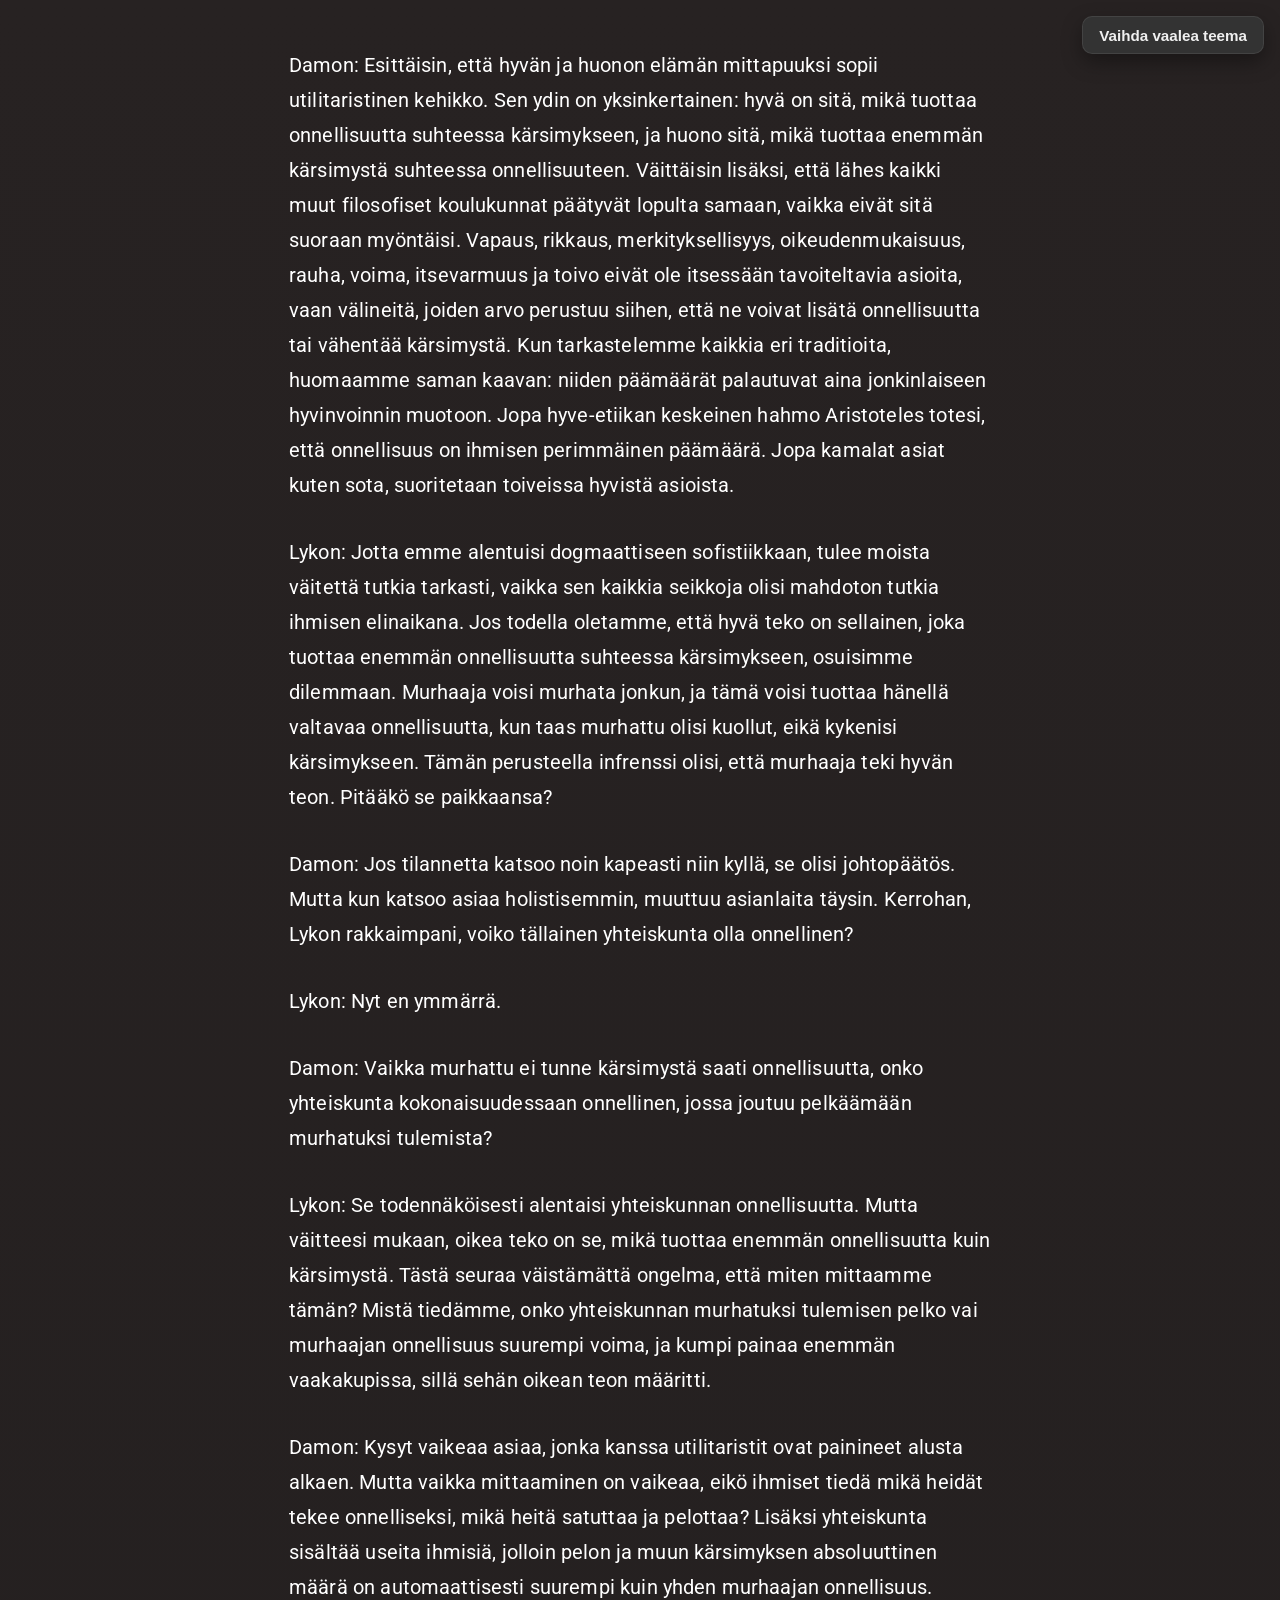
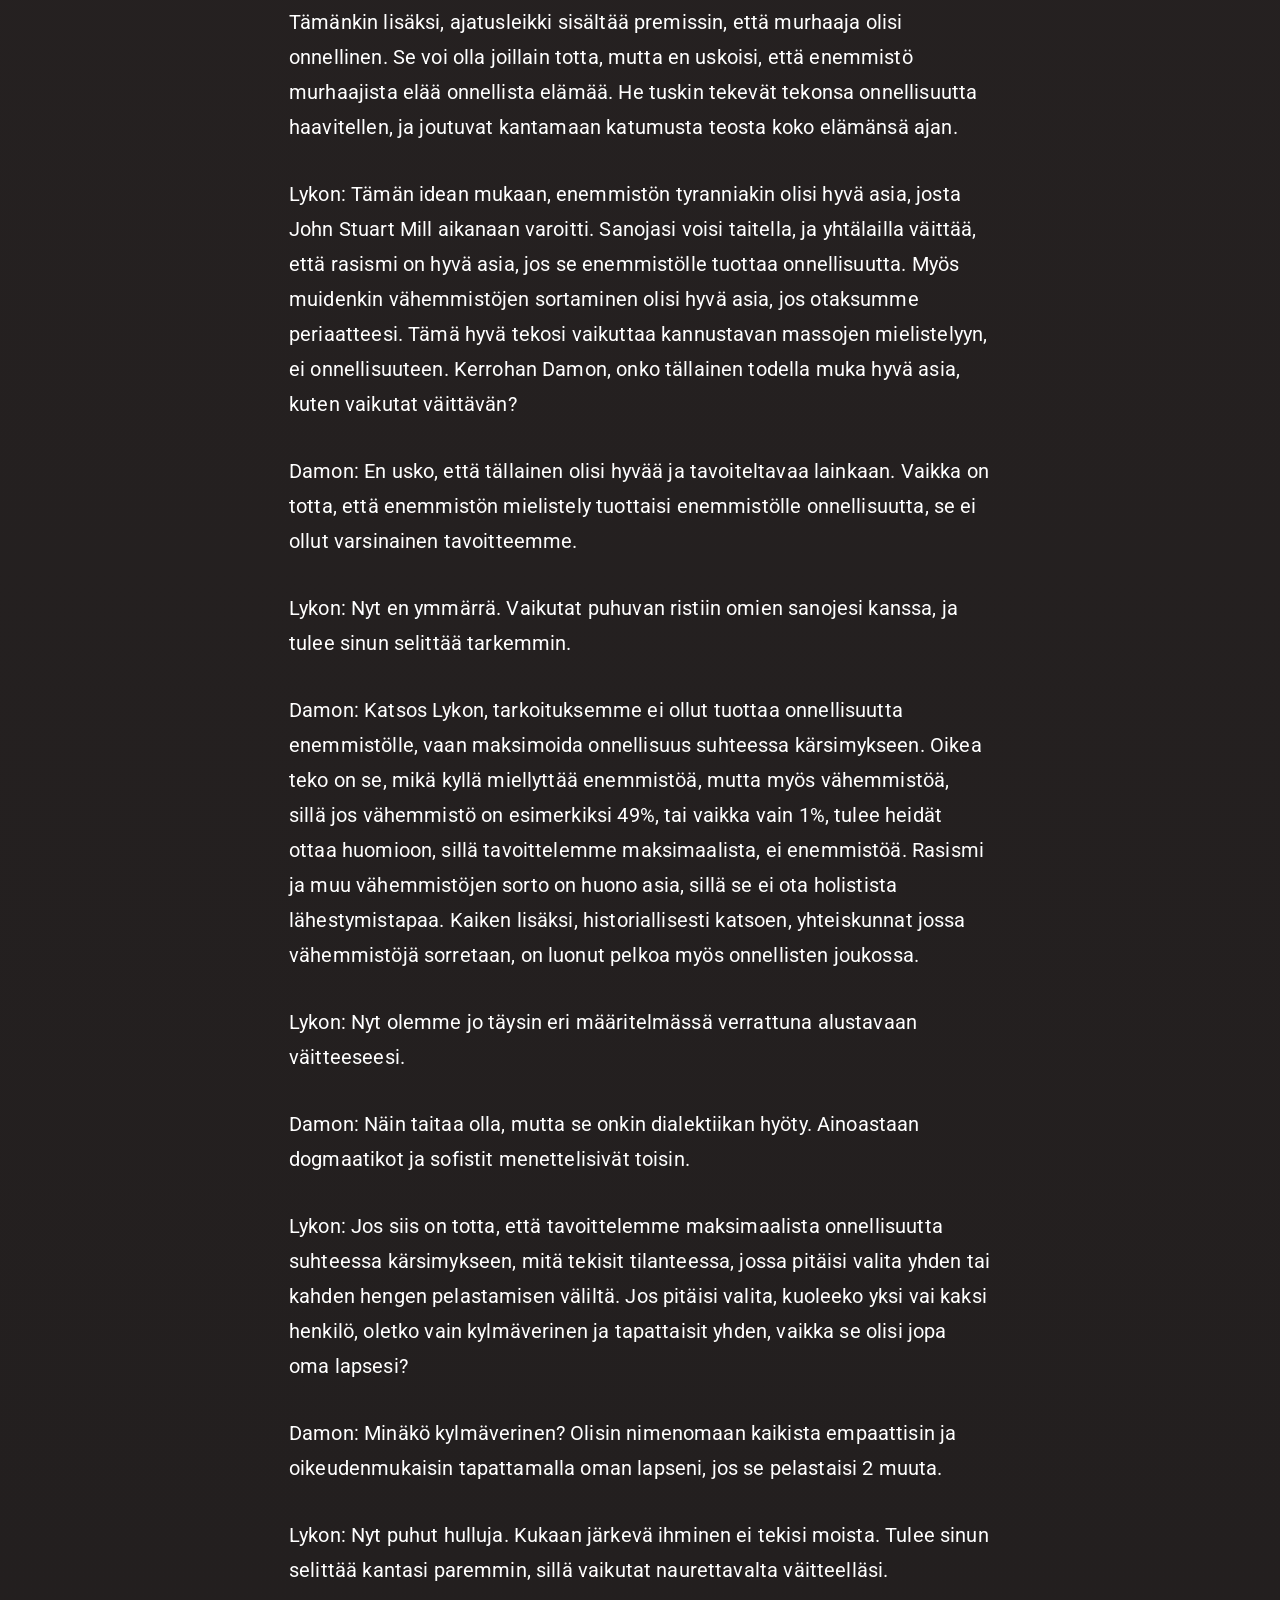
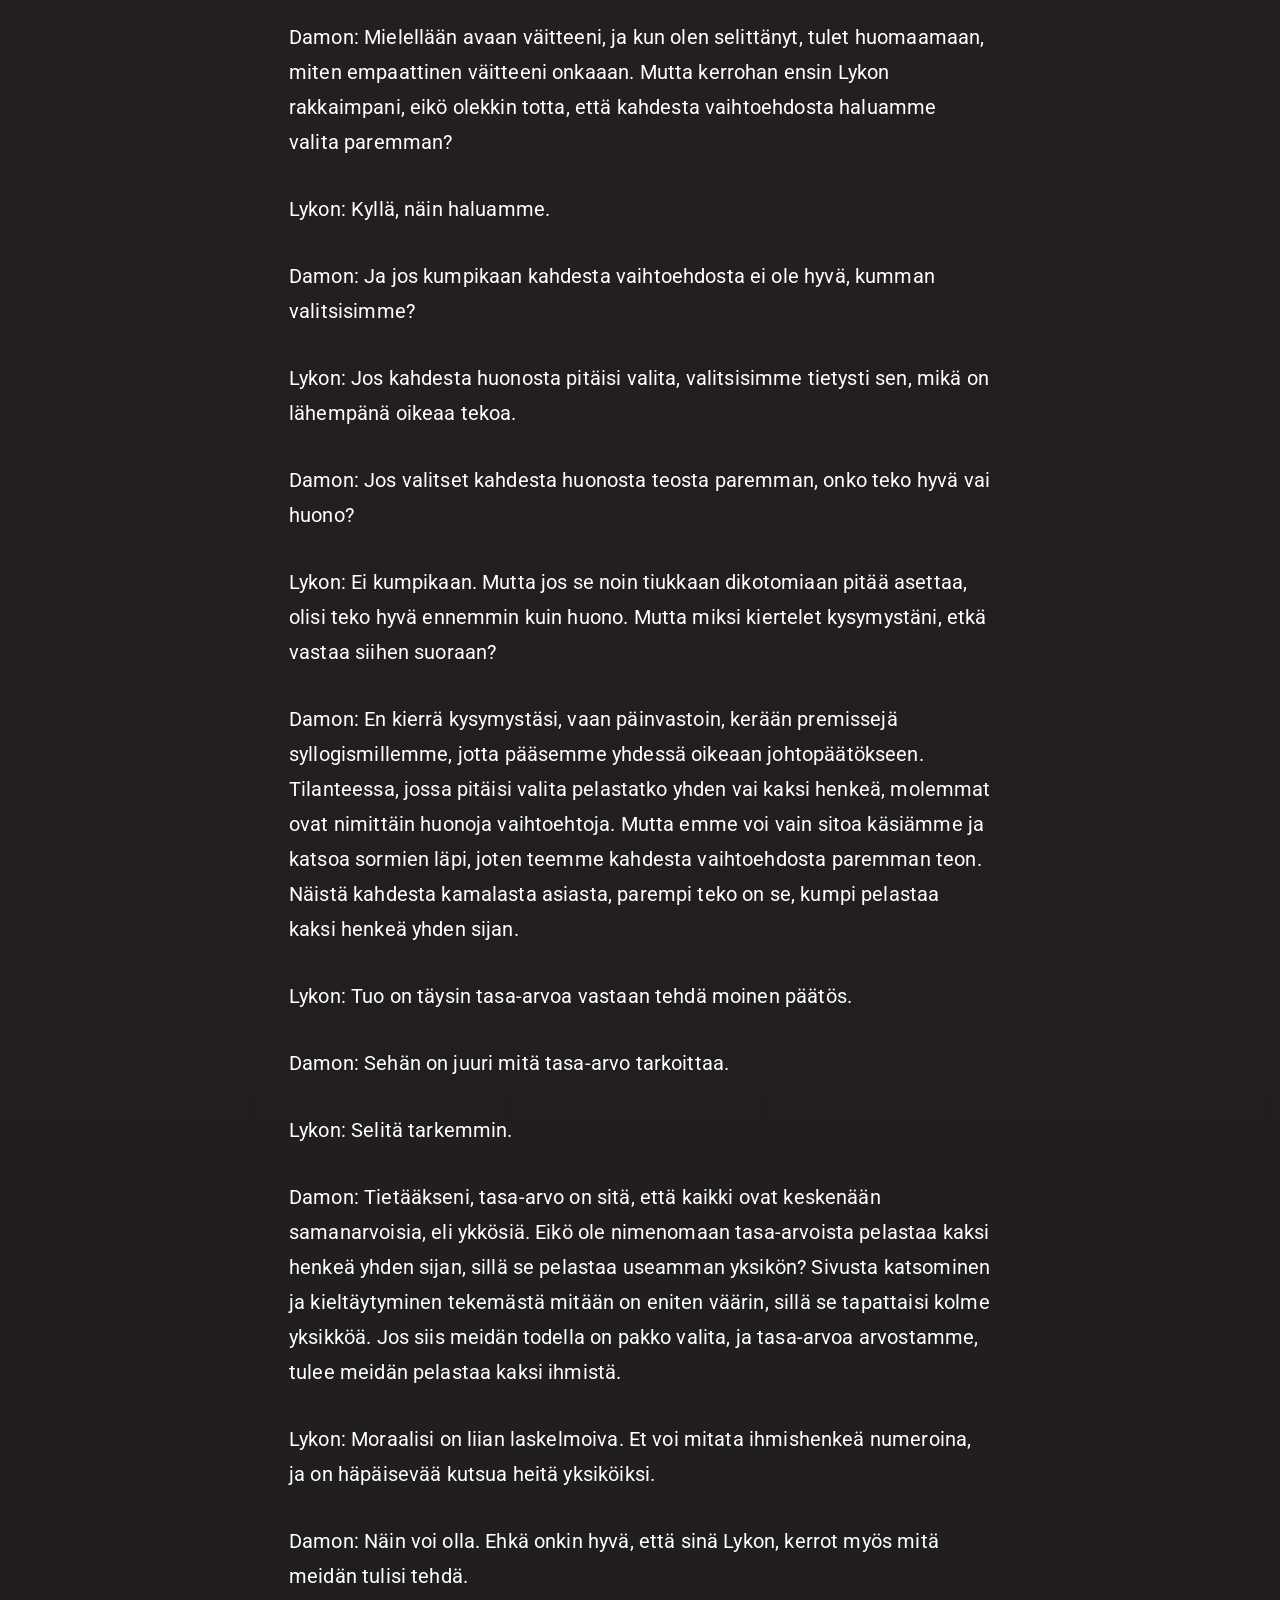
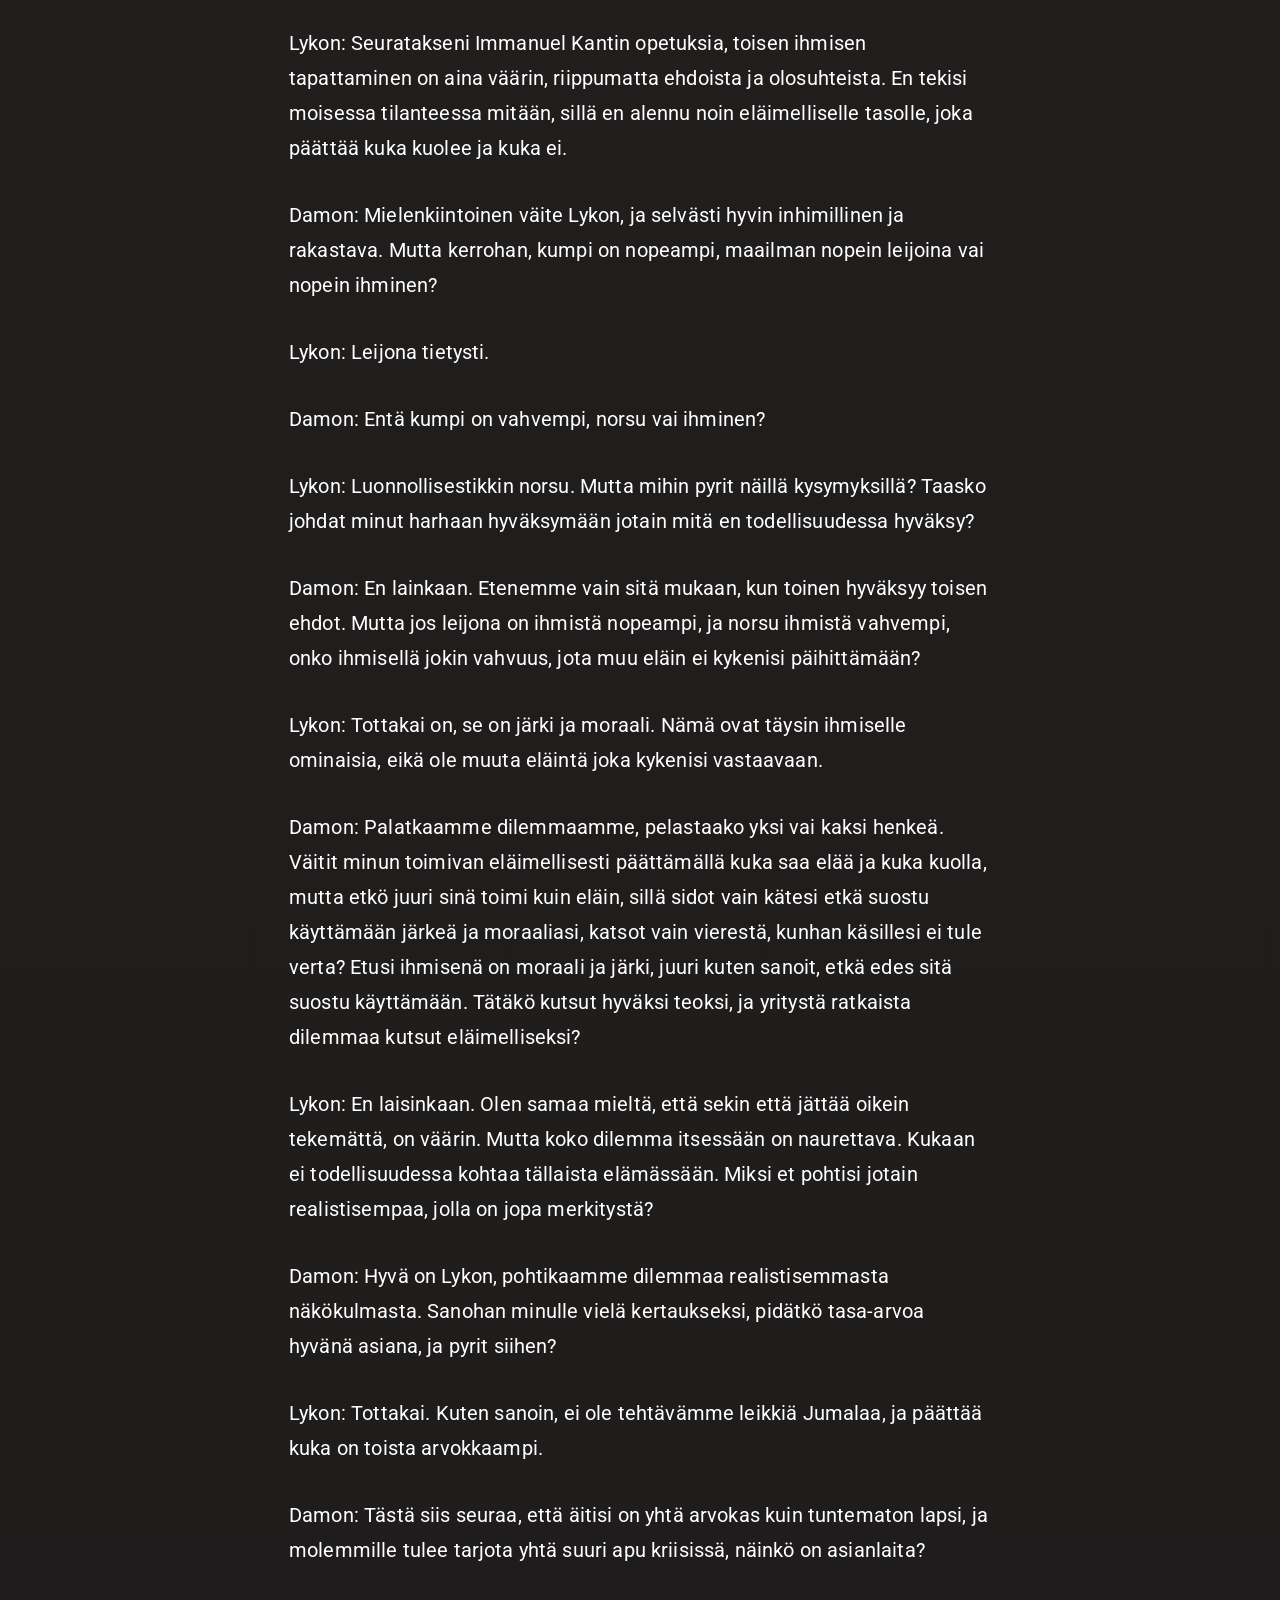
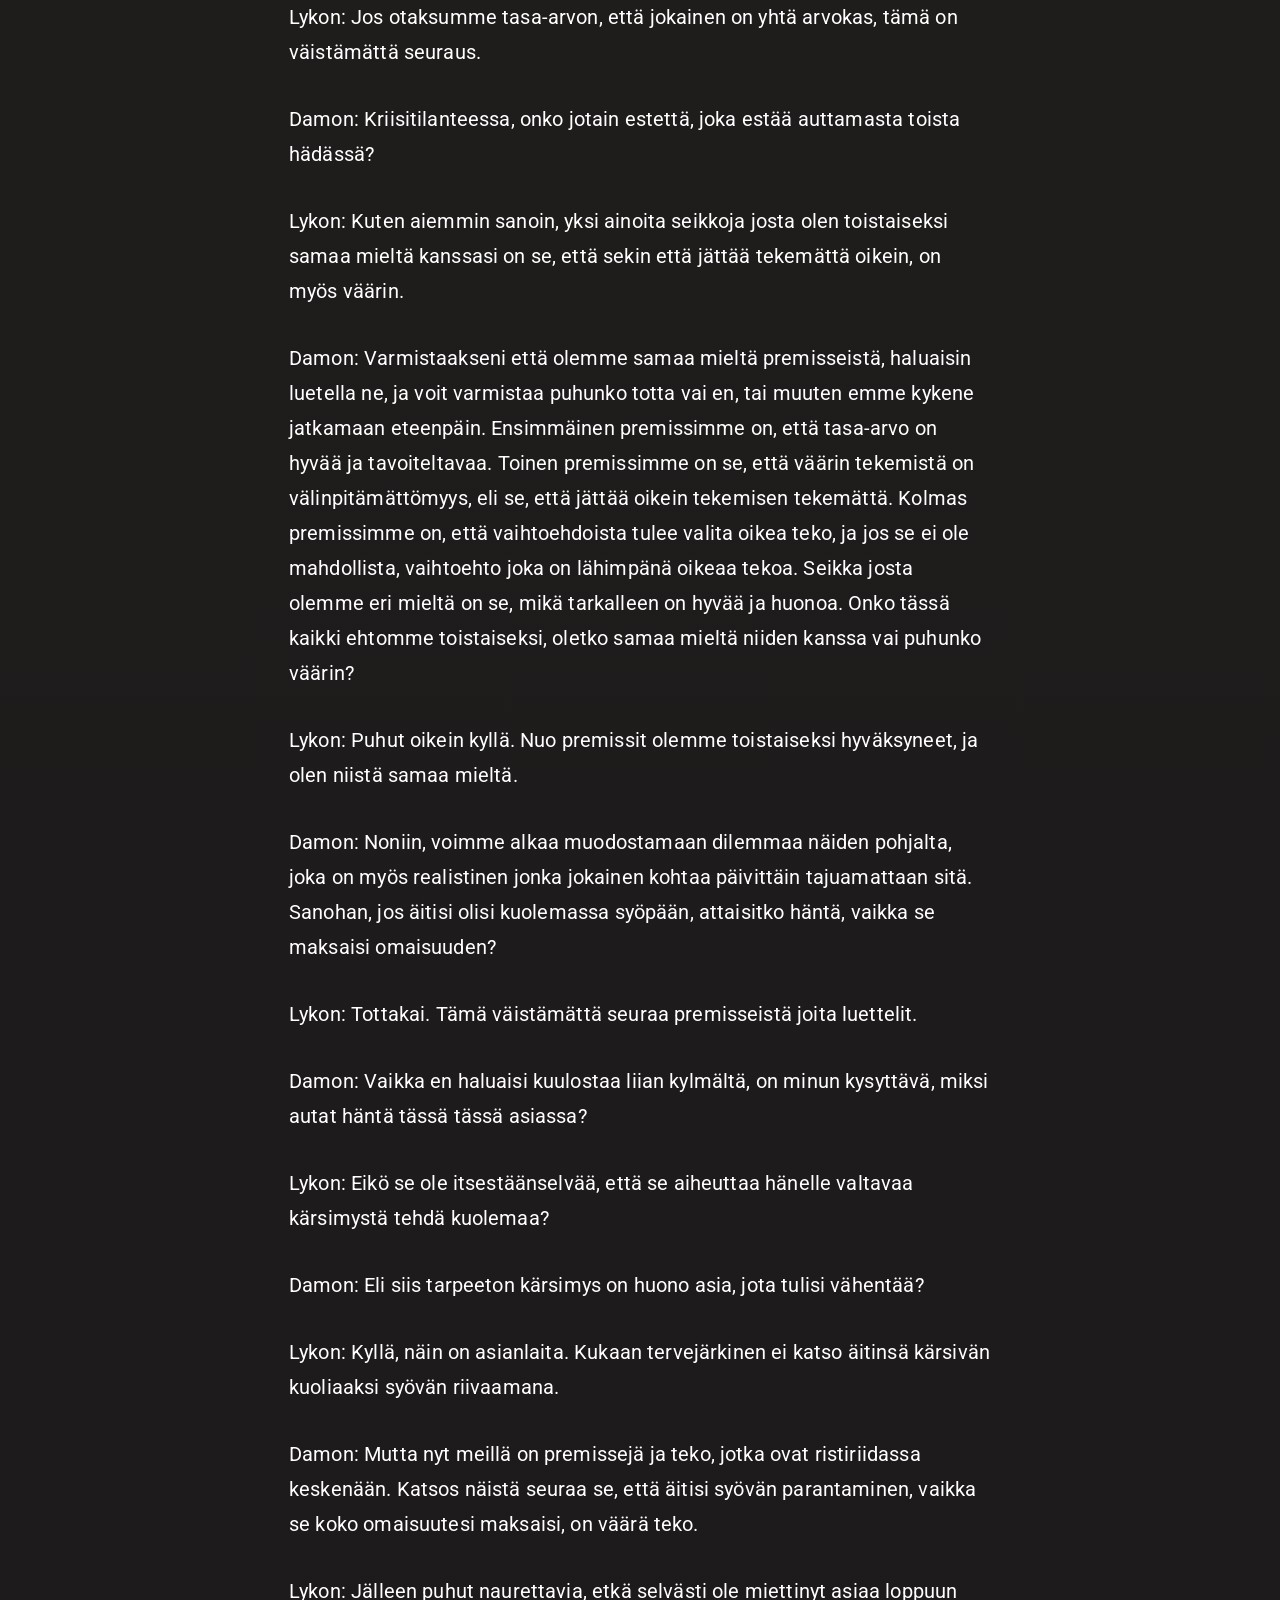
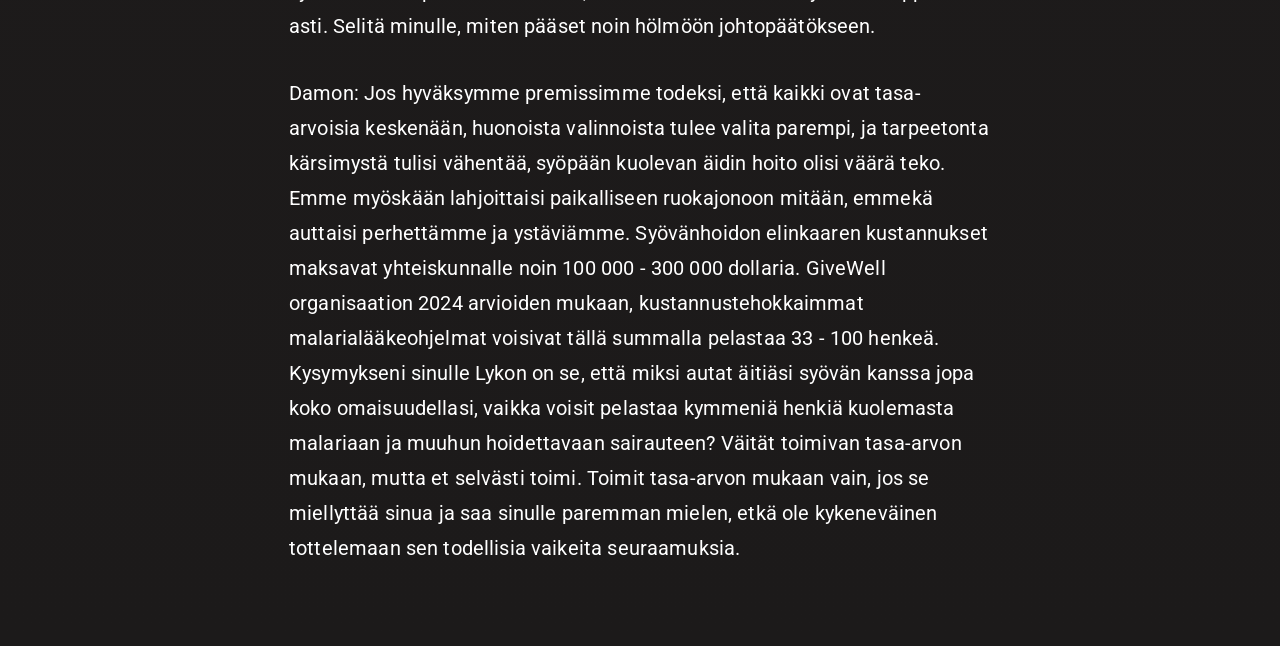
==== commit 7fc7a690: "Update dialogi.html" ====
--- a/dialogi.html
+++ b/dialogi.html
@@ -86,6 +86,42 @@
 
 <p>Damon: Palatkaamme dilemmaamme, pelastaako yksi vai kaksi henkeä. Väitit minun toimivan eläimellisesti päättämällä kuka saa elää ja kuka kuolla, mutta etkö juuri sinä toimi kuin eläin, sillä sidot vain kätesi etkä suostu käyttämään järkeä ja moraaliasi, katsot vain vierestä, kunhan käsillesi ei tule verta? Etusi ihmisenä on moraali ja järki, juuri kuten sanoit, etkä edes sitä suostu käyttämään. Tätäkö kutsut hyväksi teoksi, ja yritystä ratkaista dilemmaa kutsut eläimelliseksi?<p>
 
+<p>Lykon: En laisinkaan. Olen samaa mieltä, että sekin että jättää oikein tekemättä, on väärin. Mutta koko dilemma itsessään on naurettava. Kukaan ei todellisuudessa kohtaa tällaista elämässään. Miksi et pohtisi jotain realistisempaa, jolla on jopa merkitystä?</p>
+
+<p>Damon: Hyvä on Lykon, pohtikaamme dilemmaa realistisemmasta näkökulmasta. Sanohan minulle vielä kertaukseksi, pidätkö tasa-arvoa hyvänä asiana, ja pyrit siihen?</p>
+
+<p>Lykon: Tottakai. Kuten sanoin, ei ole tehtävämme leikkiä Jumalaa, ja päättää kuka on toista arvokkaampi.</p>
+
+<p>Damon: Tästä siis seuraa, että äitisi on yhtä arvokas kuin tuntematon lapsi, ja molemmille tulee tarjota yhtä suuri apu kriisissä, näinkö on asianlaita?</p>
+
+<p>Lykon: Jos otaksumme tasa-arvon, että jokainen on yhtä arvokas, tämä on väistämättä seuraus.</p>
+
+<p>Damon: Kriisitilanteessa, onko jotain estettä, joka estää auttamasta toista hädässä?</p>
+
+<p>Lykon: Kuten aiemmin sanoin, yksi ainoita seikkoja josta olen toistaiseksi samaa mieltä kanssasi on se, että sekin että jättää tekemättä oikein, on myös väärin.</p>
+
+<p>Damon: Varmistaakseni että olemme samaa mieltä premisseistä, haluaisin luetella ne, ja voit varmistaa puhunko totta vai en, tai muuten emme kykene jatkamaan eteenpäin. Ensimmäinen premissimme on, että tasa-arvo on hyvää ja tavoiteltavaa. Toinen premissimme on se, että väärin tekemistä on välinpitämättömyys, eli se, että jättää oikein tekemisen tekemättä. Kolmas premissimme on, että vaihtoehdoista tulee valita oikea teko, ja jos se ei ole mahdollista, vaihtoehto joka on lähimpänä oikeaa tekoa. Seikka josta olemme eri mieltä on se, mikä tarkalleen on hyvää ja huonoa. Onko tässä kaikki ehtomme toistaiseksi, oletko samaa mieltä niiden kanssa vai puhunko väärin?</p>
+
+<p>Lykon: Puhut oikein kyllä. Nuo premissit olemme toistaiseksi hyväksyneet, ja olen niistä samaa mieltä.</p>
+
+<p>Damon: Noniin, voimme alkaa muodostamaan dilemmaa näiden pohjalta, joka on myös realistinen jonka jokainen kohtaa päivittäin tajuamattaan sitä. Sanohan, jos äitisi olisi kuolemassa syöpään, attaisitko häntä, vaikka se maksaisi omaisuuden?</p>
+
+<p>Lykon: Tottakai. Tämä väistämättä seuraa premisseistä joita luettelit.</p>
+
+<p>Damon: Vaikka en haluaisi kuulostaa liian kylmältä, on minun kysyttävä, miksi autat häntä tässä tässä asiassa?</p>
+
+<p>Lykon: Eikö se ole itsestäänselvää, että se aiheuttaa hänelle valtavaa kärsimystä tehdä kuolemaa?</p>
+
+<p>Damon: Eli siis tarpeeton kärsimys on huono asia, jota tulisi vähentää?</p>
+
+<p>Lykon: Kyllä, näin on asianlaita. Kukaan tervejärkinen ei katso äitinsä kärsivän kuoliaaksi syövän riivaamana.</p>
+
+<p>Damon: Mutta nyt meillä on premissejä ja teko, jotka ovat ristiriidassa keskenään. Katsos näistä seuraa se, että äitisi syövän parantaminen, vaikka se koko omaisuutesi maksaisi, on väärä teko.</p>
+
+<p>Lykon: Jälleen puhut naurettavia, etkä selvästi ole miettinyt asiaa loppuun asti. Selitä minulle, miten pääset noin hölmöön johtopäätökseen.</p>
+
+<p>Damon: Jos hyväksymme premissimme todeksi, että kaikki ovat tasa-arvoisia keskenään, huonoista valinnoista tulee valita parempi, ja tarpeetonta kärsimystä tulisi vähentää, syöpään kuolevan äidin hoito olisi väärä teko. Emme myöskään lahjoittaisi paikalliseen ruokajonoon mitään, emmekä auttaisi perhettämme ja ystäviämme. Syövänhoidon elinkaaren kustannukset maksavat yhteiskunnalle noin 100 000 - 300 000 dollaria. GiveWell organisaation 2024 arvioiden mukaan, kustannustehokkaimmat malarialääkeohjelmat voisivat tällä summalla pelastaa 33 - 100 henkeä. Kysymykseni sinulle Lykon on se, että miksi autat äitiäsi syövän kanssa jopa koko omaisuudellasi, vaikka voisit pelastaa kymmeniä henkiä kuolemasta malariaan ja muuhun hoidettavaan sairauteen? Väität toimivan tasa-arvon mukaan, mutta et selvästi toimi. Toimit tasa-arvon mukaan vain, jos se miellyttää sinua ja saa sinulle paremman mielen, etkä ole kykeneväinen tottelemaan sen todellisia vaikeita seuraamuksia.</p>
+
 
 </main>
 <script>
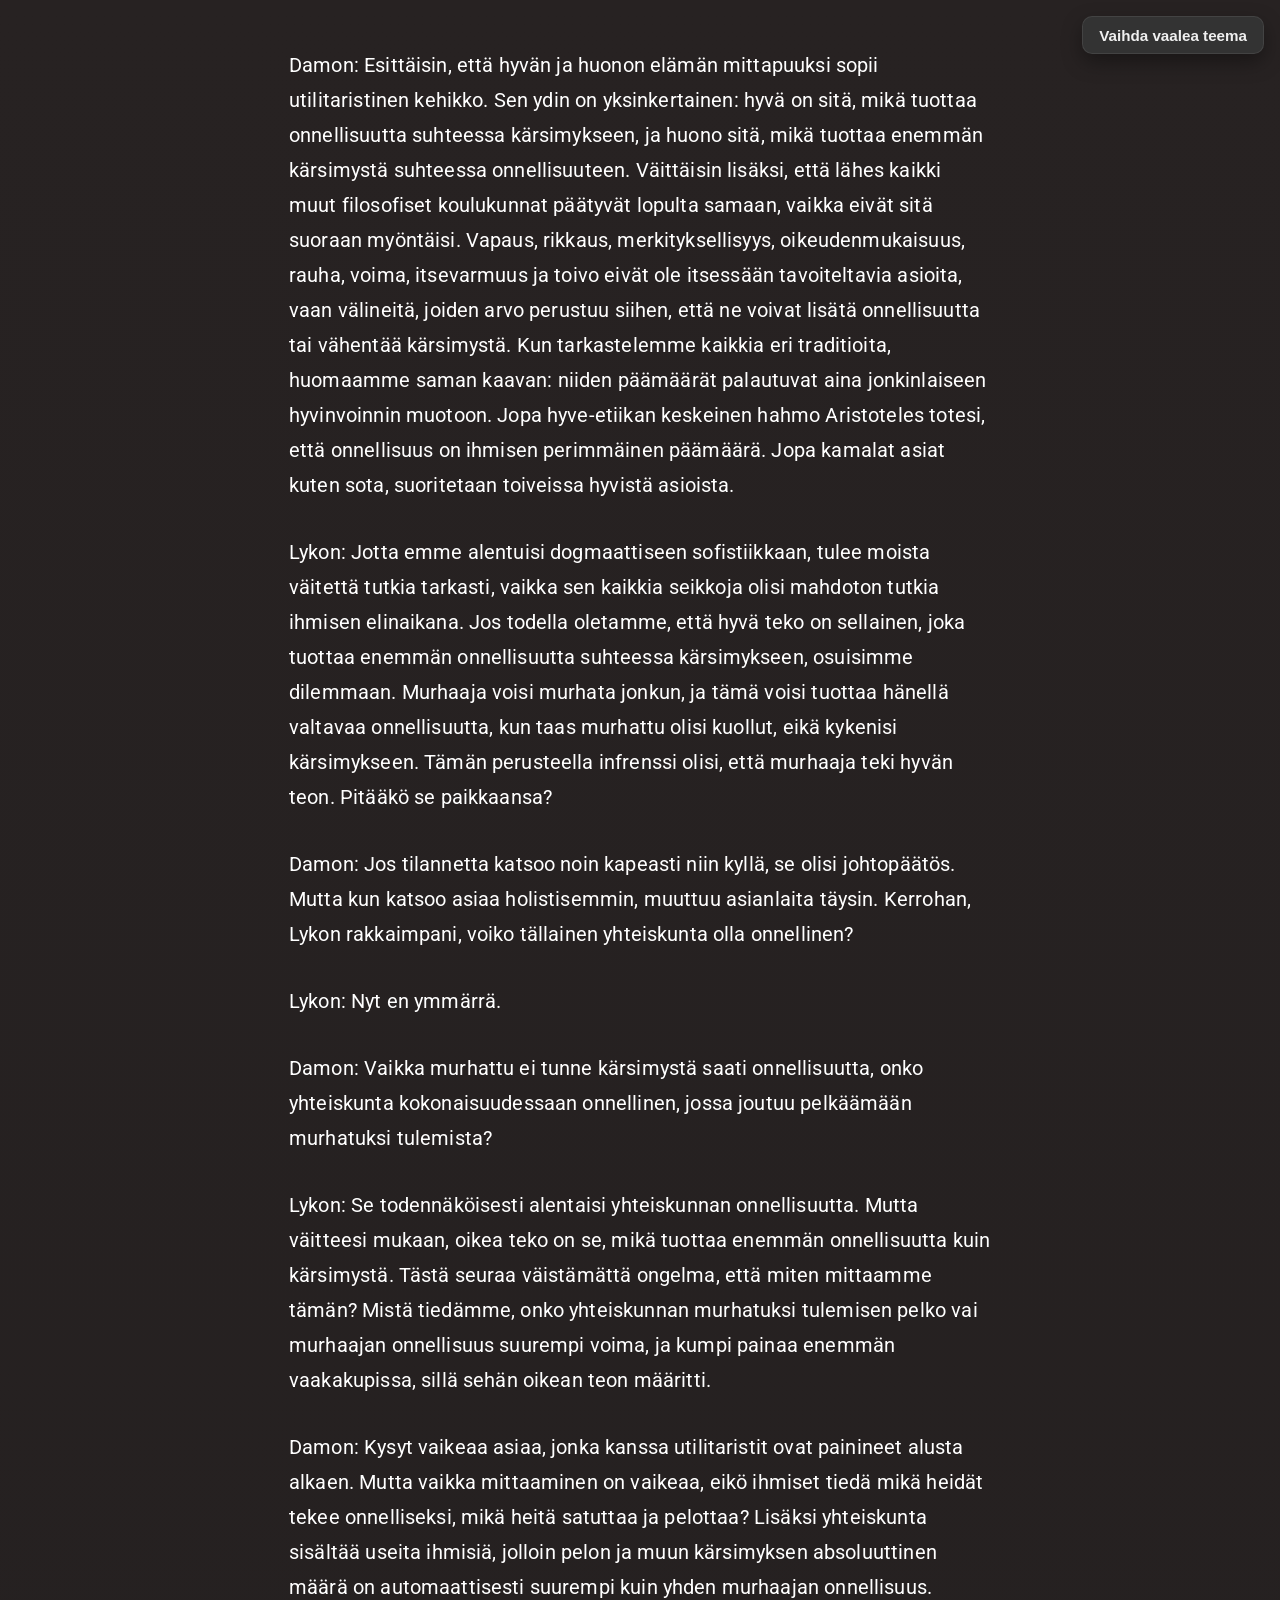
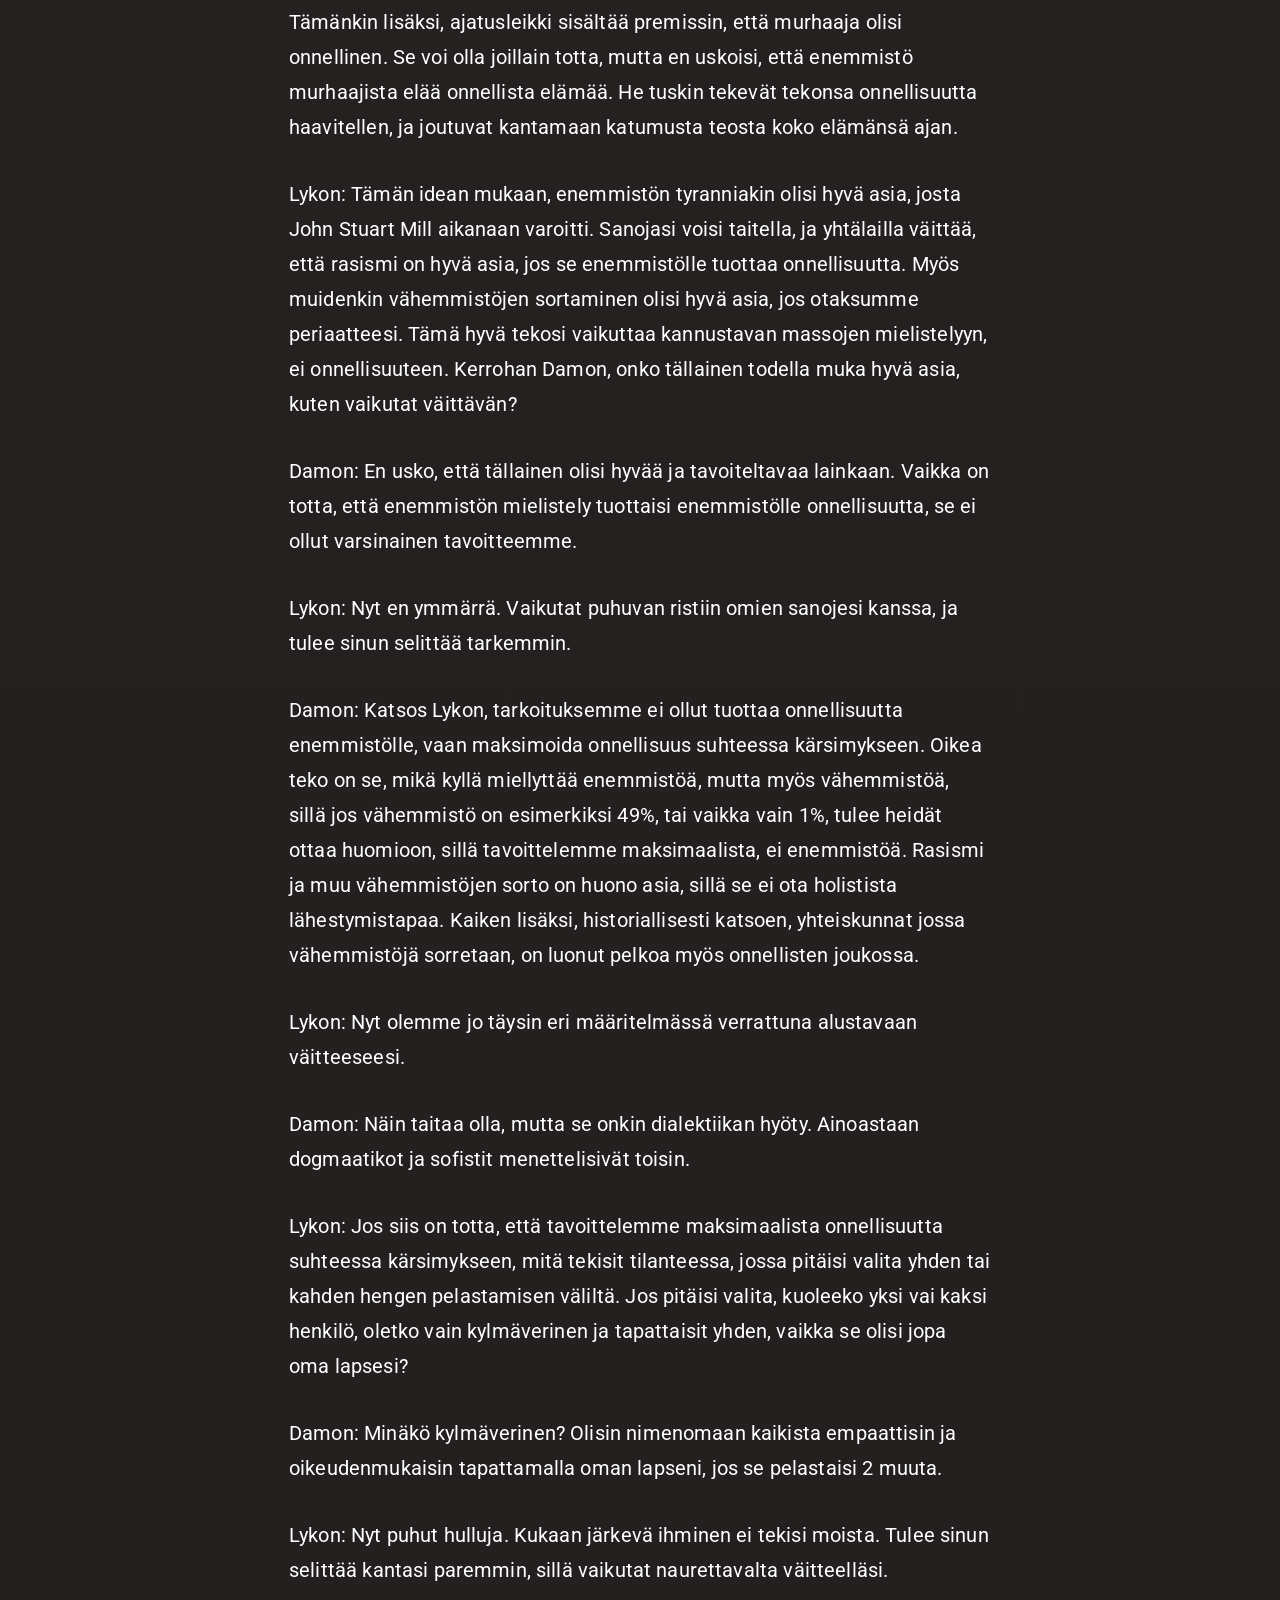
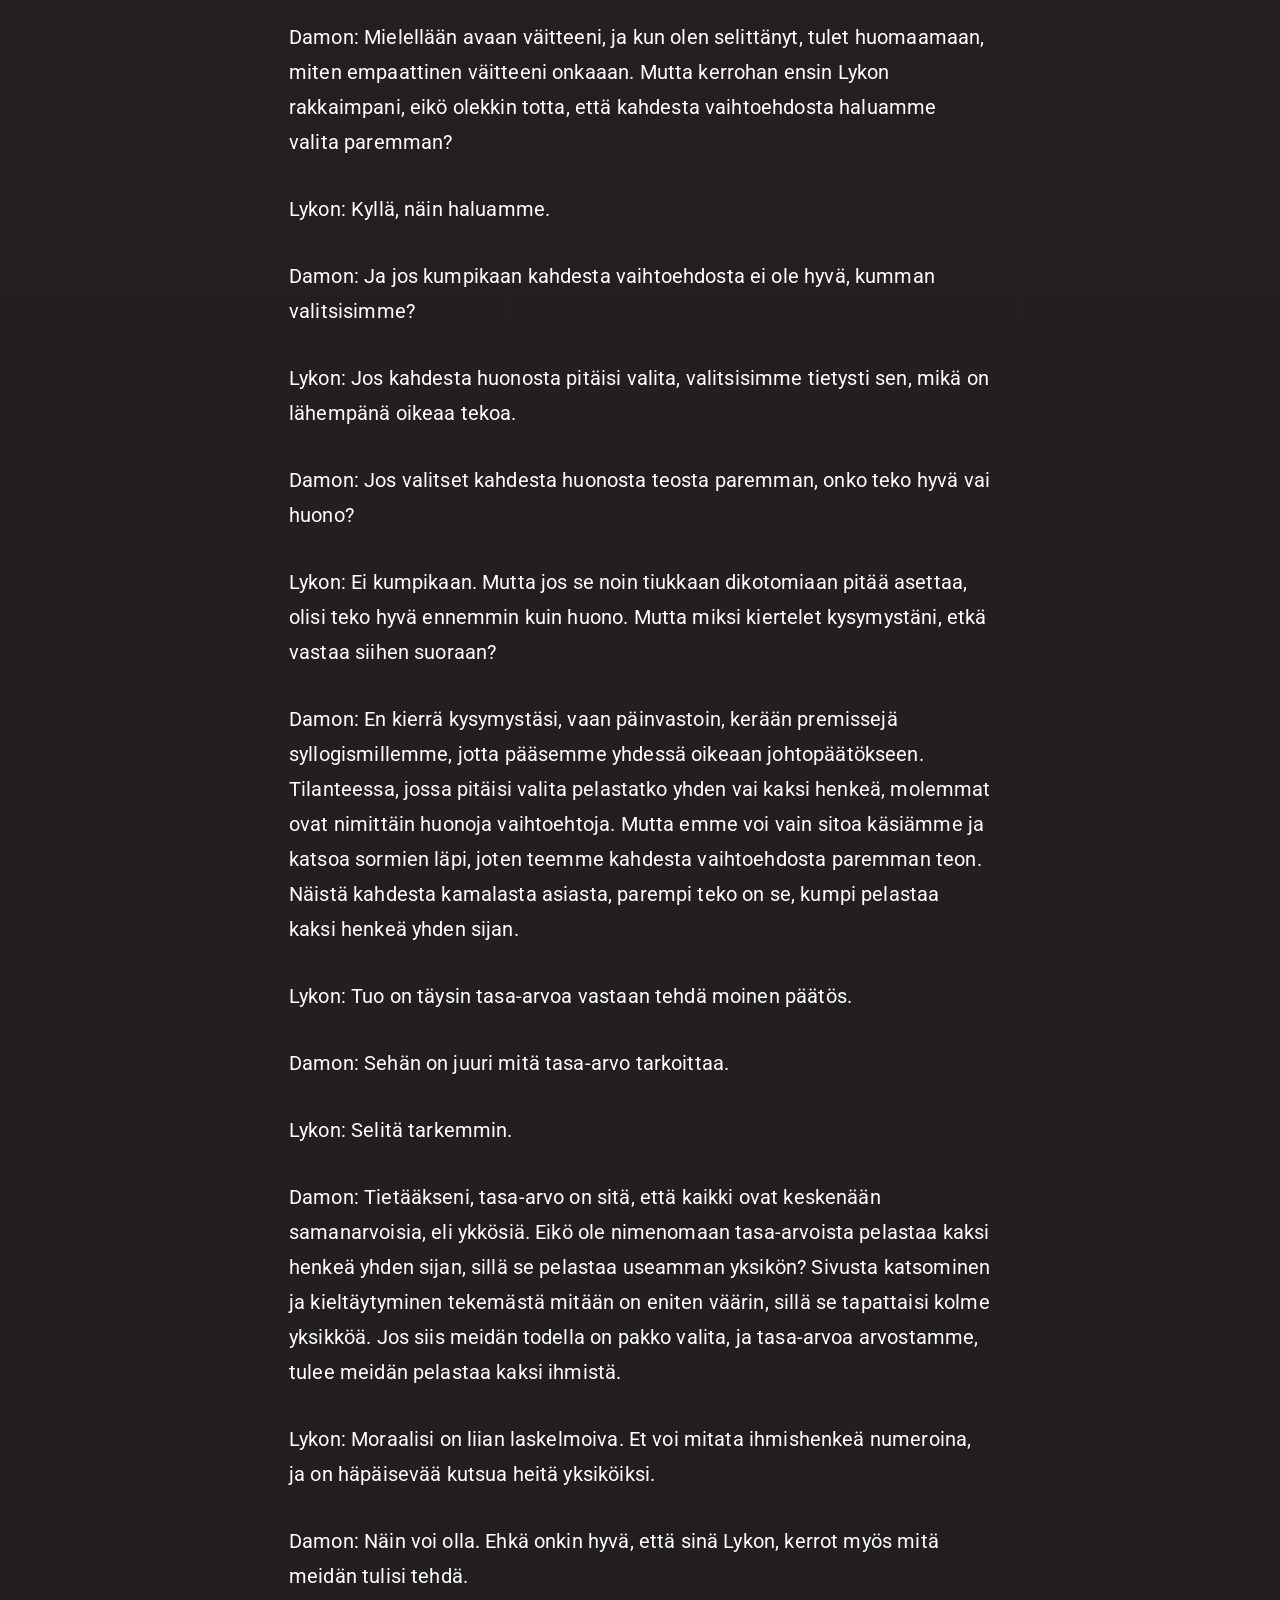
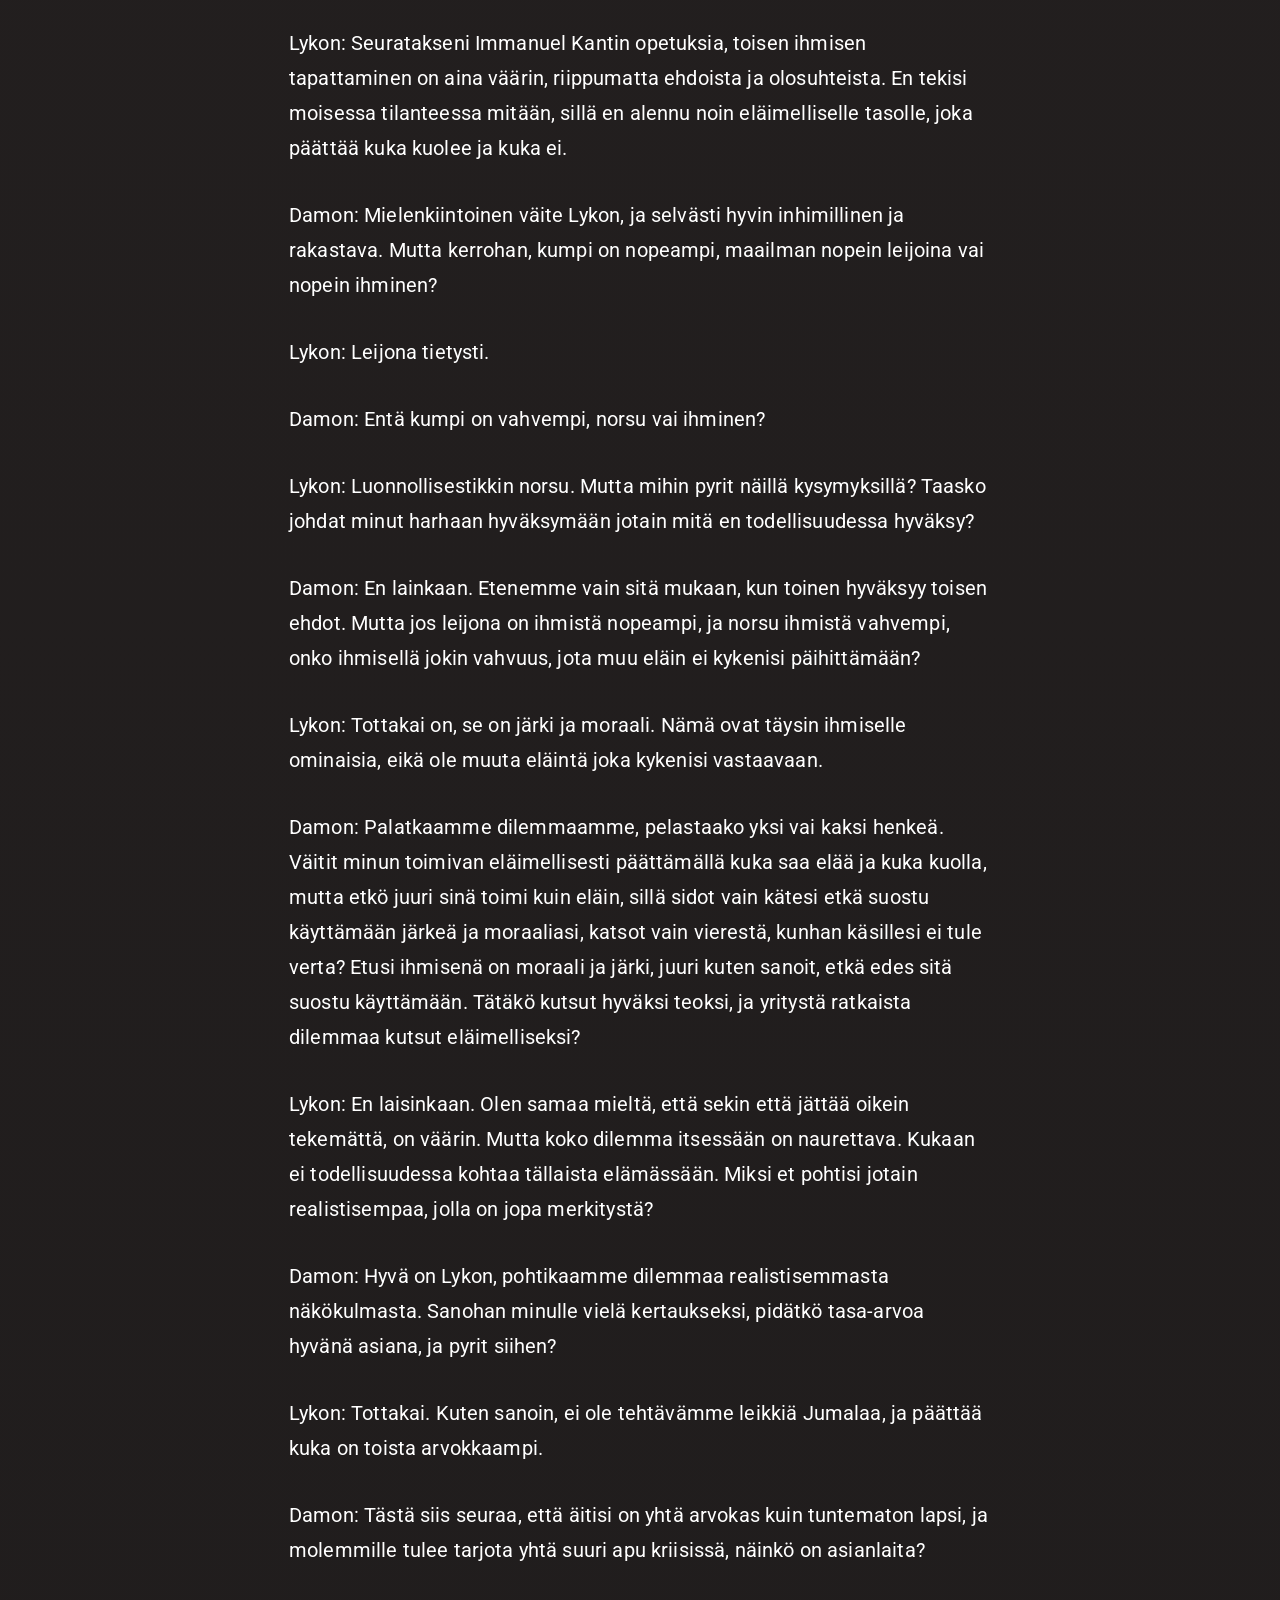
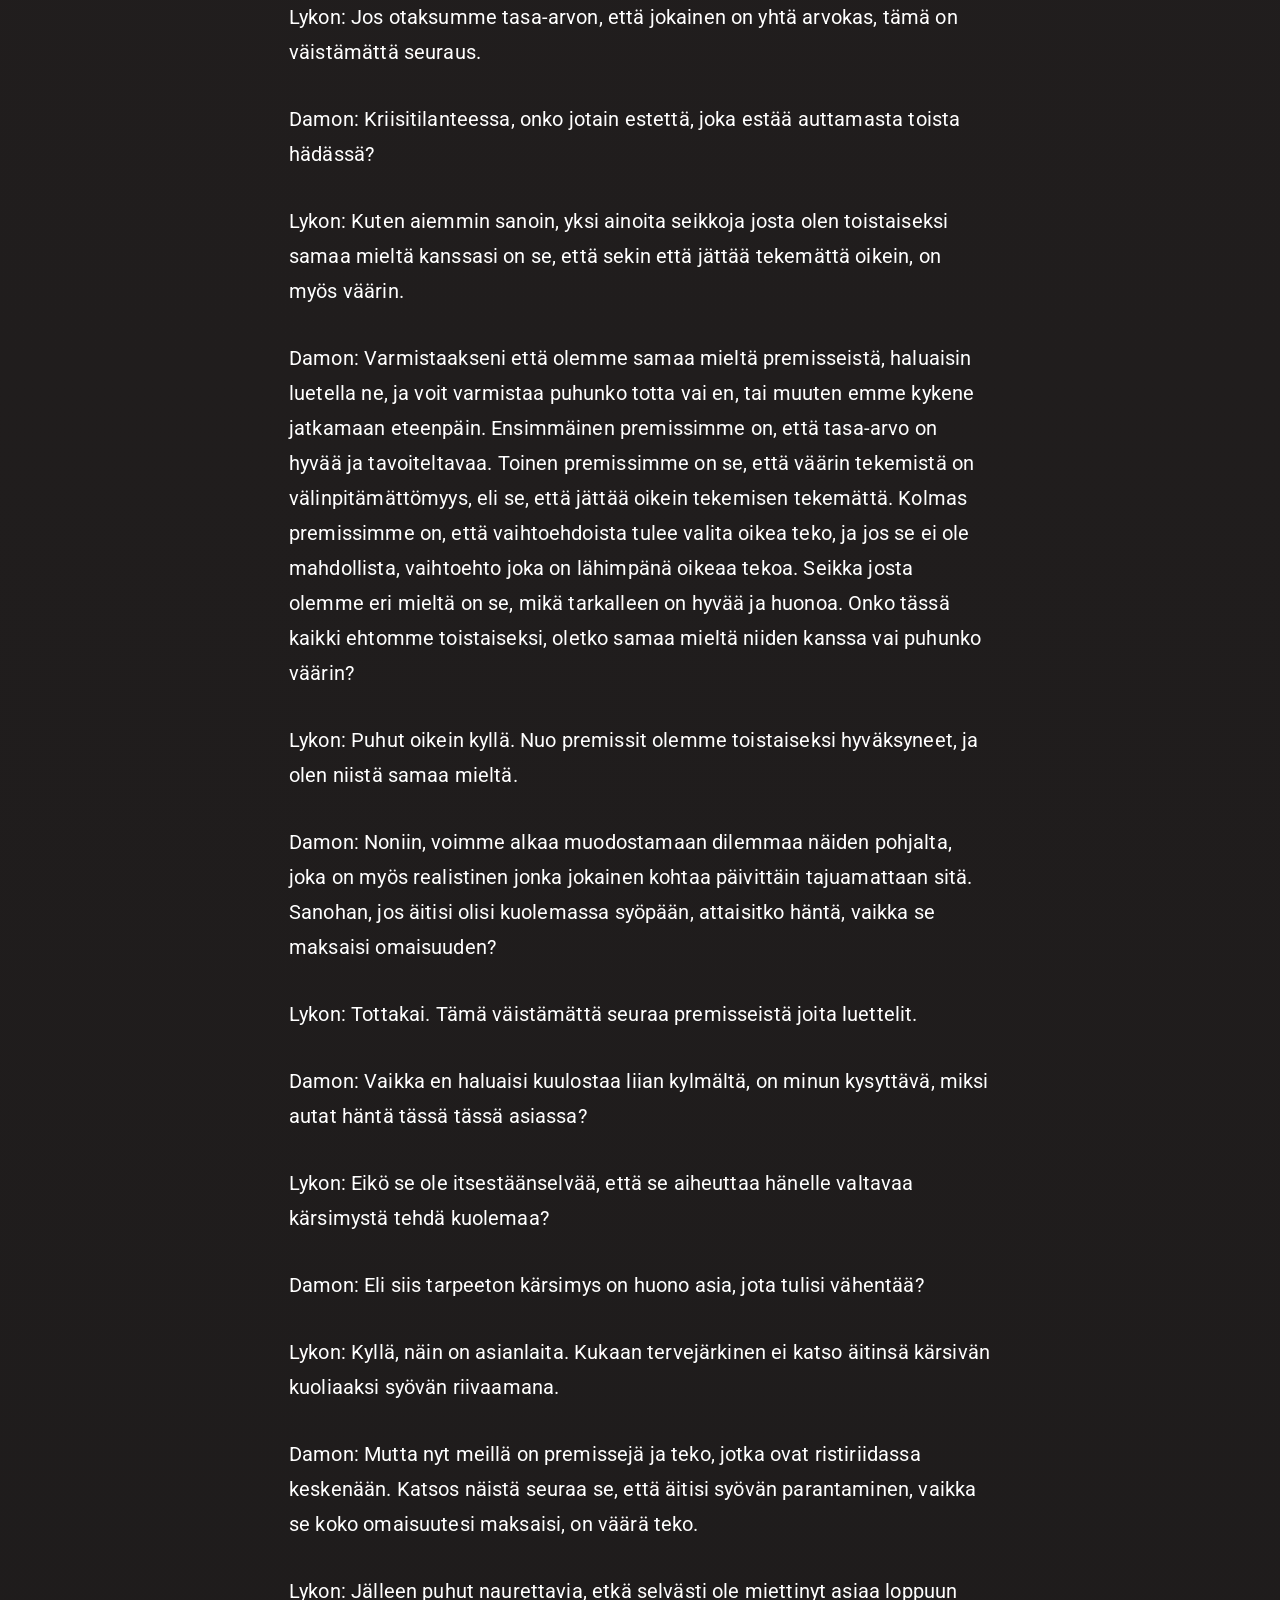
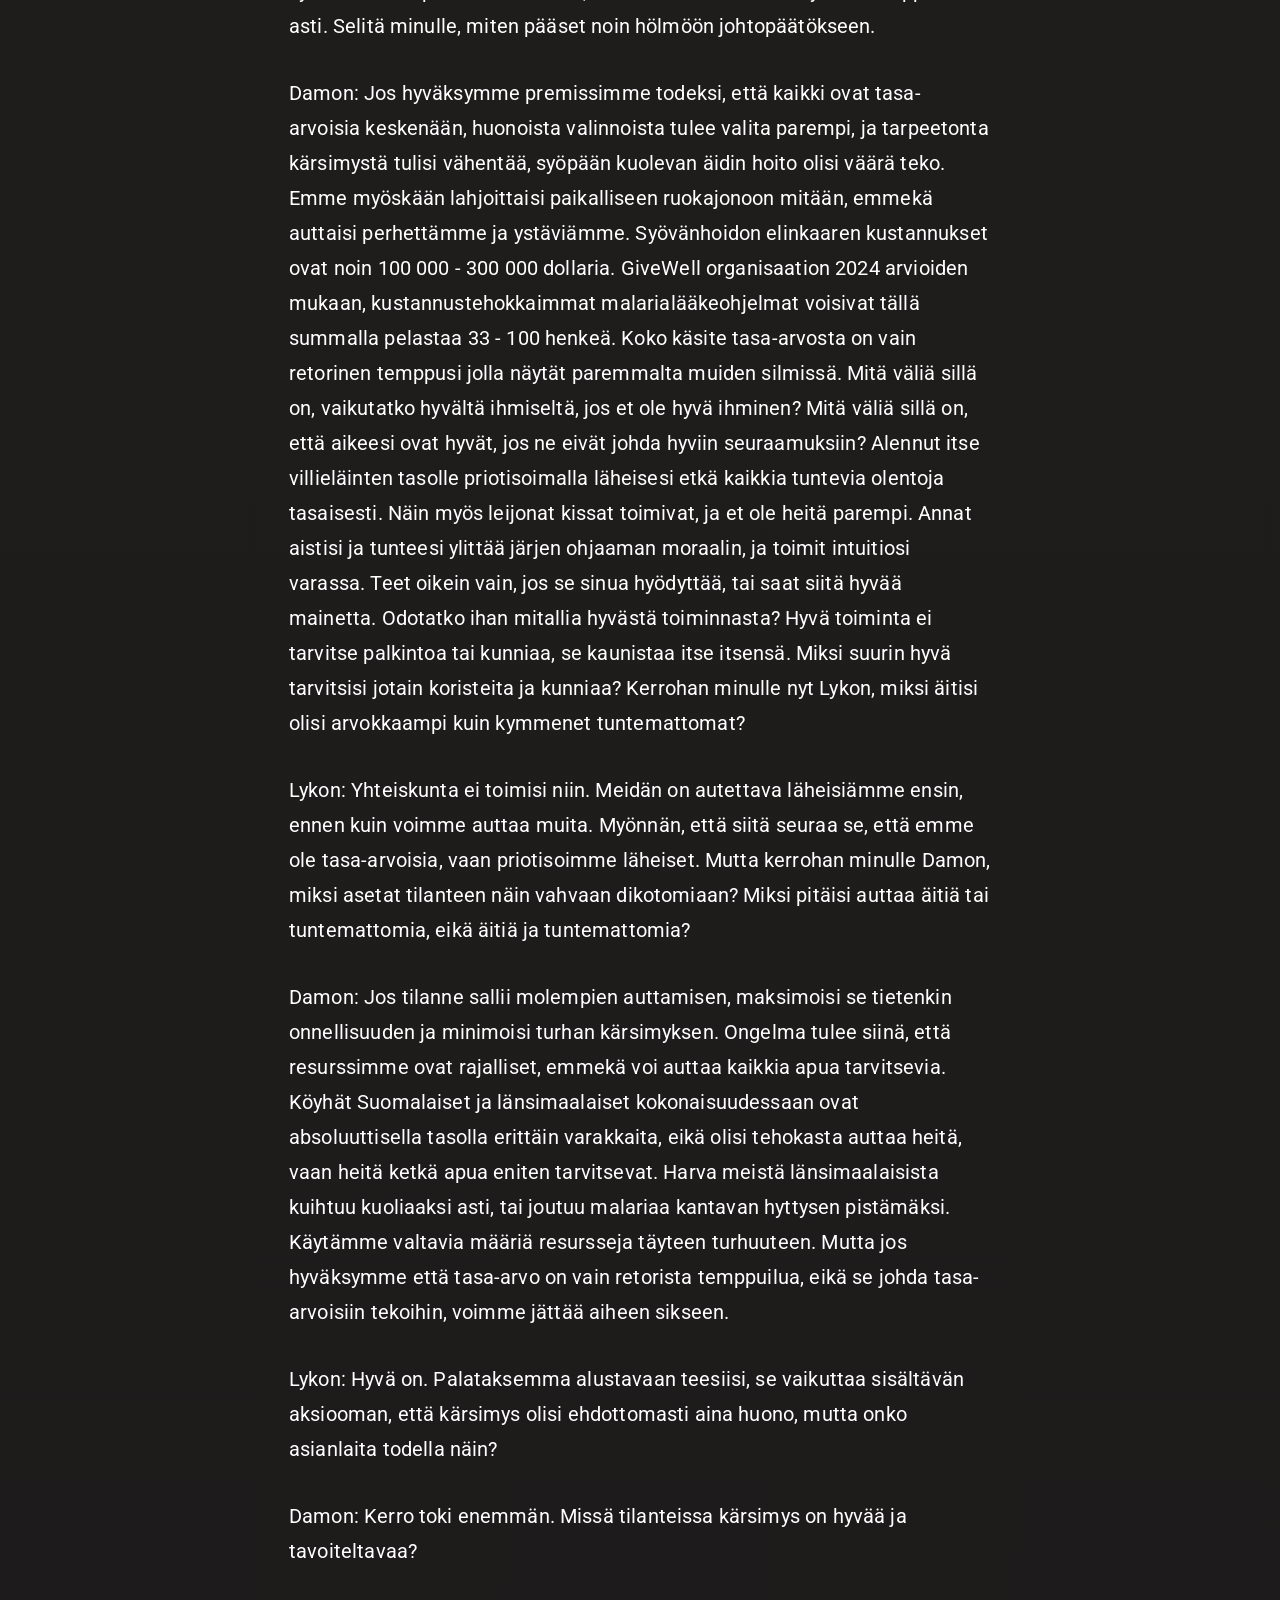
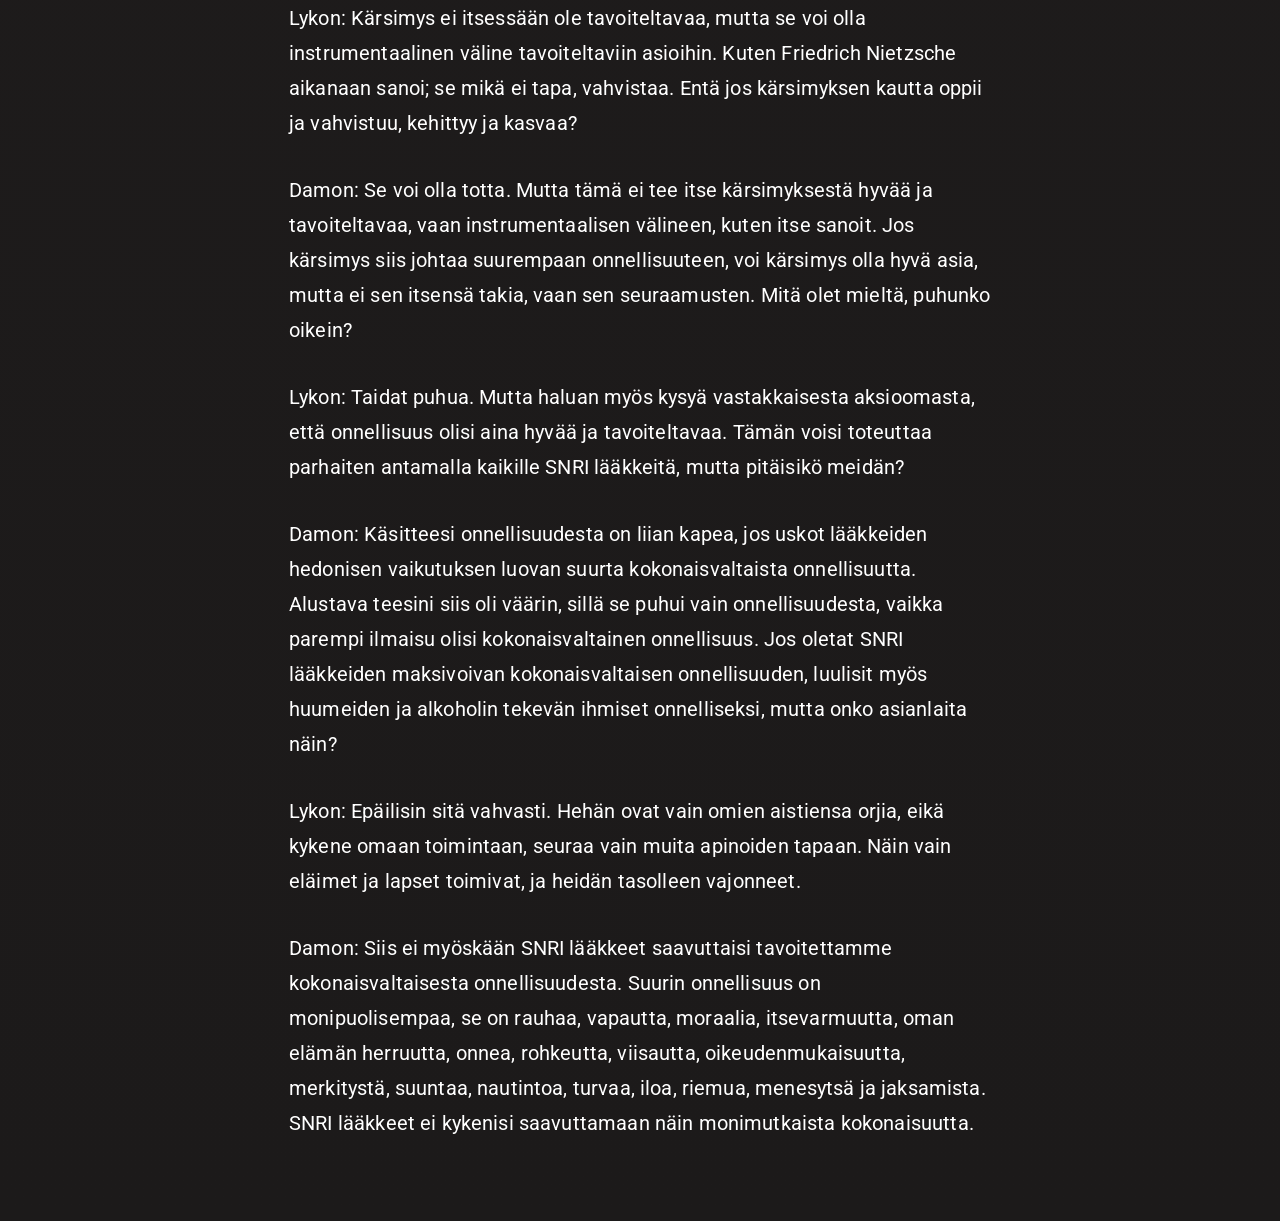
==== commit b57b6f3e: "Update dialogi.html" ====
--- a/dialogi.html
+++ b/dialogi.html
@@ -120,7 +120,27 @@
 
 <p>Lykon: Jälleen puhut naurettavia, etkä selvästi ole miettinyt asiaa loppuun asti. Selitä minulle, miten pääset noin hölmöön johtopäätökseen.</p>
 
-<p>Damon: Jos hyväksymme premissimme todeksi, että kaikki ovat tasa-arvoisia keskenään, huonoista valinnoista tulee valita parempi, ja tarpeetonta kärsimystä tulisi vähentää, syöpään kuolevan äidin hoito olisi väärä teko. Emme myöskään lahjoittaisi paikalliseen ruokajonoon mitään, emmekä auttaisi perhettämme ja ystäviämme. Syövänhoidon elinkaaren kustannukset maksavat yhteiskunnalle noin 100 000 - 300 000 dollaria. GiveWell organisaation 2024 arvioiden mukaan, kustannustehokkaimmat malarialääkeohjelmat voisivat tällä summalla pelastaa 33 - 100 henkeä. Kysymykseni sinulle Lykon on se, että miksi autat äitiäsi syövän kanssa jopa koko omaisuudellasi, vaikka voisit pelastaa kymmeniä henkiä kuolemasta malariaan ja muuhun hoidettavaan sairauteen? Väität toimivan tasa-arvon mukaan, mutta et selvästi toimi. Toimit tasa-arvon mukaan vain, jos se miellyttää sinua ja saa sinulle paremman mielen, etkä ole kykeneväinen tottelemaan sen todellisia vaikeita seuraamuksia.</p>
+<p>Damon: Jos hyväksymme premissimme todeksi, että kaikki ovat tasa-arvoisia keskenään, huonoista valinnoista tulee valita parempi, ja tarpeetonta kärsimystä tulisi vähentää, syöpään kuolevan äidin hoito olisi väärä teko. Emme myöskään lahjoittaisi paikalliseen ruokajonoon mitään, emmekä auttaisi perhettämme ja ystäviämme. Syövänhoidon elinkaaren kustannukset ovat noin 100 000 - 300 000 dollaria. GiveWell organisaation 2024 arvioiden mukaan, kustannustehokkaimmat malarialääkeohjelmat voisivat tällä summalla pelastaa 33 - 100 henkeä. Koko käsite tasa-arvosta on vain retorinen temppusi jolla näytät paremmalta muiden silmissä. Mitä väliä sillä on, vaikutatko hyvältä ihmiseltä, jos et ole hyvä ihminen? Mitä väliä sillä on, että aikeesi ovat hyvät, jos ne eivät johda hyviin seuraamuksiin? Alennut itse villieläinten tasolle priotisoimalla läheisesi etkä kaikkia tuntevia olentoja tasaisesti. Näin myös leijonat kissat toimivat, ja et ole heitä parempi. Annat aistisi ja tunteesi ylittää järjen ohjaaman moraalin, ja toimit intuitiosi varassa. Teet oikein vain, jos se sinua hyödyttää, tai saat siitä hyvää mainetta. Odotatko ihan mitallia hyvästä toiminnasta? Hyvä toiminta ei tarvitse palkintoa tai kunniaa, se kaunistaa itse itsensä. Miksi suurin hyvä tarvitsisi jotain koristeita ja kunniaa? Kerrohan minulle nyt Lykon, miksi äitisi olisi arvokkaampi kuin kymmenet tuntemattomat?</p>
+
+<p>Lykon: Yhteiskunta ei toimisi niin. Meidän on autettava läheisiämme ensin, ennen kuin voimme auttaa muita. Myönnän, että siitä seuraa se, että emme ole tasa-arvoisia, vaan priotisoimme läheiset. Mutta kerrohan minulle Damon, miksi asetat tilanteen näin vahvaan dikotomiaan? Miksi pitäisi auttaa äitiä tai tuntemattomia, eikä äitiä ja tuntemattomia?</p>
+
+<p>Damon: Jos tilanne sallii molempien auttamisen, maksimoisi se tietenkin onnellisuuden ja minimoisi turhan kärsimyksen. Ongelma tulee siinä, että resurssimme ovat rajalliset, emmekä voi auttaa kaikkia apua tarvitsevia. Köyhät Suomalaiset ja länsimaalaiset kokonaisuudessaan ovat absoluuttisella tasolla erittäin varakkaita, eikä olisi tehokasta auttaa heitä, vaan heitä ketkä apua eniten tarvitsevat. Harva meistä länsimaalaisista kuihtuu kuoliaaksi asti, tai joutuu malariaa kantavan hyttysen pistämäksi. Käytämme valtavia määriä resursseja täyteen turhuuteen. Mutta jos hyväksymme että tasa-arvo on vain retorista temppuilua, eikä se johda tasa-arvoisiin tekoihin, voimme jättää aiheen sikseen.</p>
+
+<p>Lykon: Hyvä on. Palataksemma alustavaan teesiisi, se vaikuttaa sisältävän aksiooman, että kärsimys olisi ehdottomasti aina huono, mutta onko asianlaita todella näin?</p>
+
+<p>Damon: Kerro toki enemmän. Missä tilanteissa kärsimys on hyvää ja tavoiteltavaa?</p>
+
+<p>Lykon: Kärsimys ei itsessään ole tavoiteltavaa, mutta se voi olla instrumentaalinen väline tavoiteltaviin asioihin. Kuten Friedrich Nietzsche aikanaan sanoi; se mikä ei tapa, vahvistaa. Entä jos kärsimyksen kautta oppii ja vahvistuu, kehittyy ja kasvaa?</p>
+
+<p>Damon: Se voi olla totta. Mutta tämä ei tee itse kärsimyksestä hyvää ja tavoiteltavaa, vaan instrumentaalisen välineen, kuten itse sanoit. Jos kärsimys siis johtaa suurempaan onnellisuuteen, voi kärsimys olla hyvä asia, mutta ei sen itsensä takia, vaan sen seuraamusten. Mitä olet mieltä, puhunko oikein?</p>
+
+<p>Lykon: Taidat puhua. Mutta haluan myös kysyä vastakkaisesta aksioomasta, että onnellisuus olisi aina hyvää ja tavoiteltavaa. Tämän voisi toteuttaa parhaiten antamalla kaikille SNRI lääkkeitä, mutta pitäisikö meidän?</p>
+
+<p>Damon: Käsitteesi onnellisuudesta on liian kapea, jos uskot lääkkeiden hedonisen vaikutuksen luovan suurta kokonaisvaltaista onnellisuutta. Alustava teesini siis oli väärin, sillä se puhui vain onnellisuudesta, vaikka parempi ilmaisu olisi kokonaisvaltainen onnellisuus. Jos oletat SNRI lääkkeiden maksivoivan kokonaisvaltaisen onnellisuuden, luulisit myös huumeiden ja alkoholin tekevän ihmiset onnelliseksi, mutta onko asianlaita näin?<p>
+
+<p>Lykon: Epäilisin sitä vahvasti. Hehän ovat vain omien aistiensa orjia, eikä kykene omaan toimintaan, seuraa vain muita apinoiden tapaan. Näin vain eläimet ja lapset toimivat, ja heidän tasolleen vajonneet.</p>
+
+<p>Damon: Siis ei myöskään SNRI lääkkeet saavuttaisi tavoitettamme kokonaisvaltaisesta onnellisuudesta. Suurin onnellisuus on monipuolisempaa, se on rauhaa, vapautta, moraalia, itsevarmuutta, oman elämän herruutta, onnea, rohkeutta, viisautta, oikeudenmukaisuutta, merkitystä, suuntaa, nautintoa, turvaa, iloa, riemua, menesytsä ja jaksamista. SNRI lääkkeet ei kykenisi saavuttamaan näin monimutkaista kokonaisuutta.</p>
 
 
 </main>
